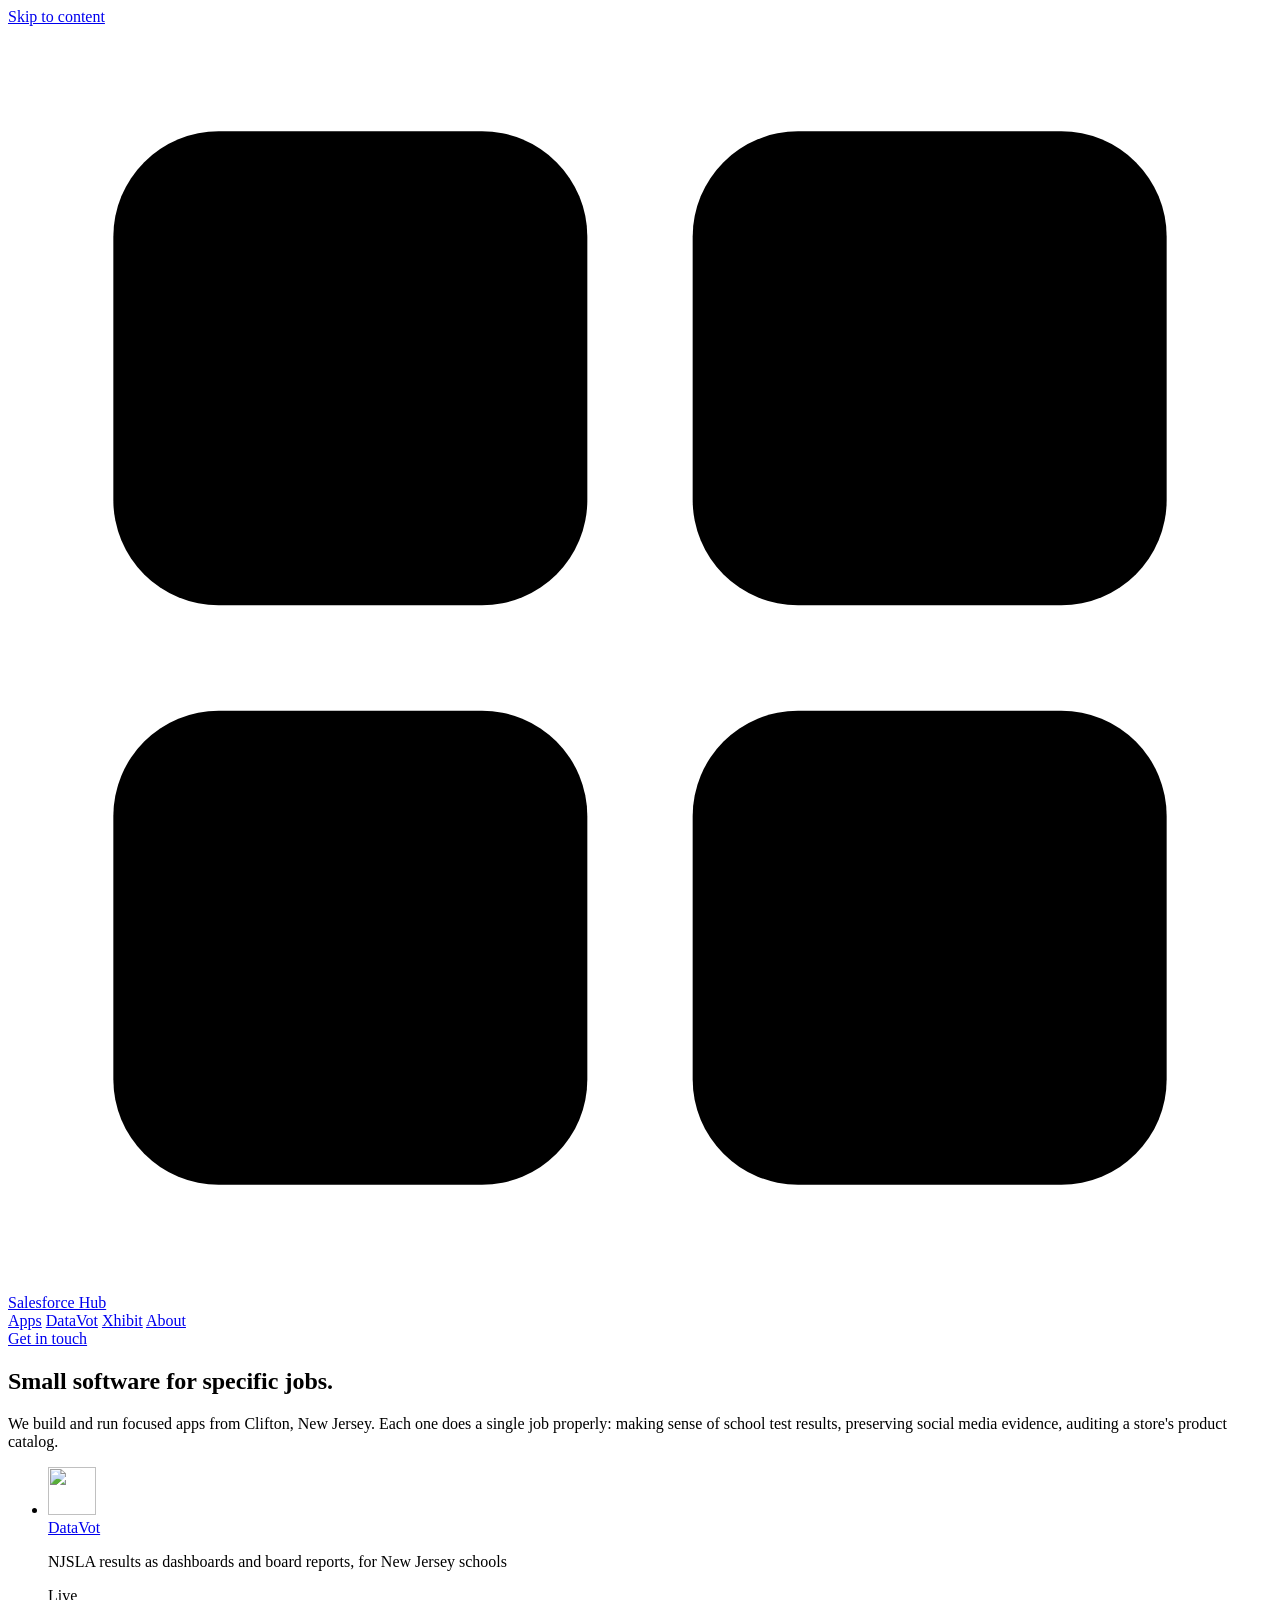
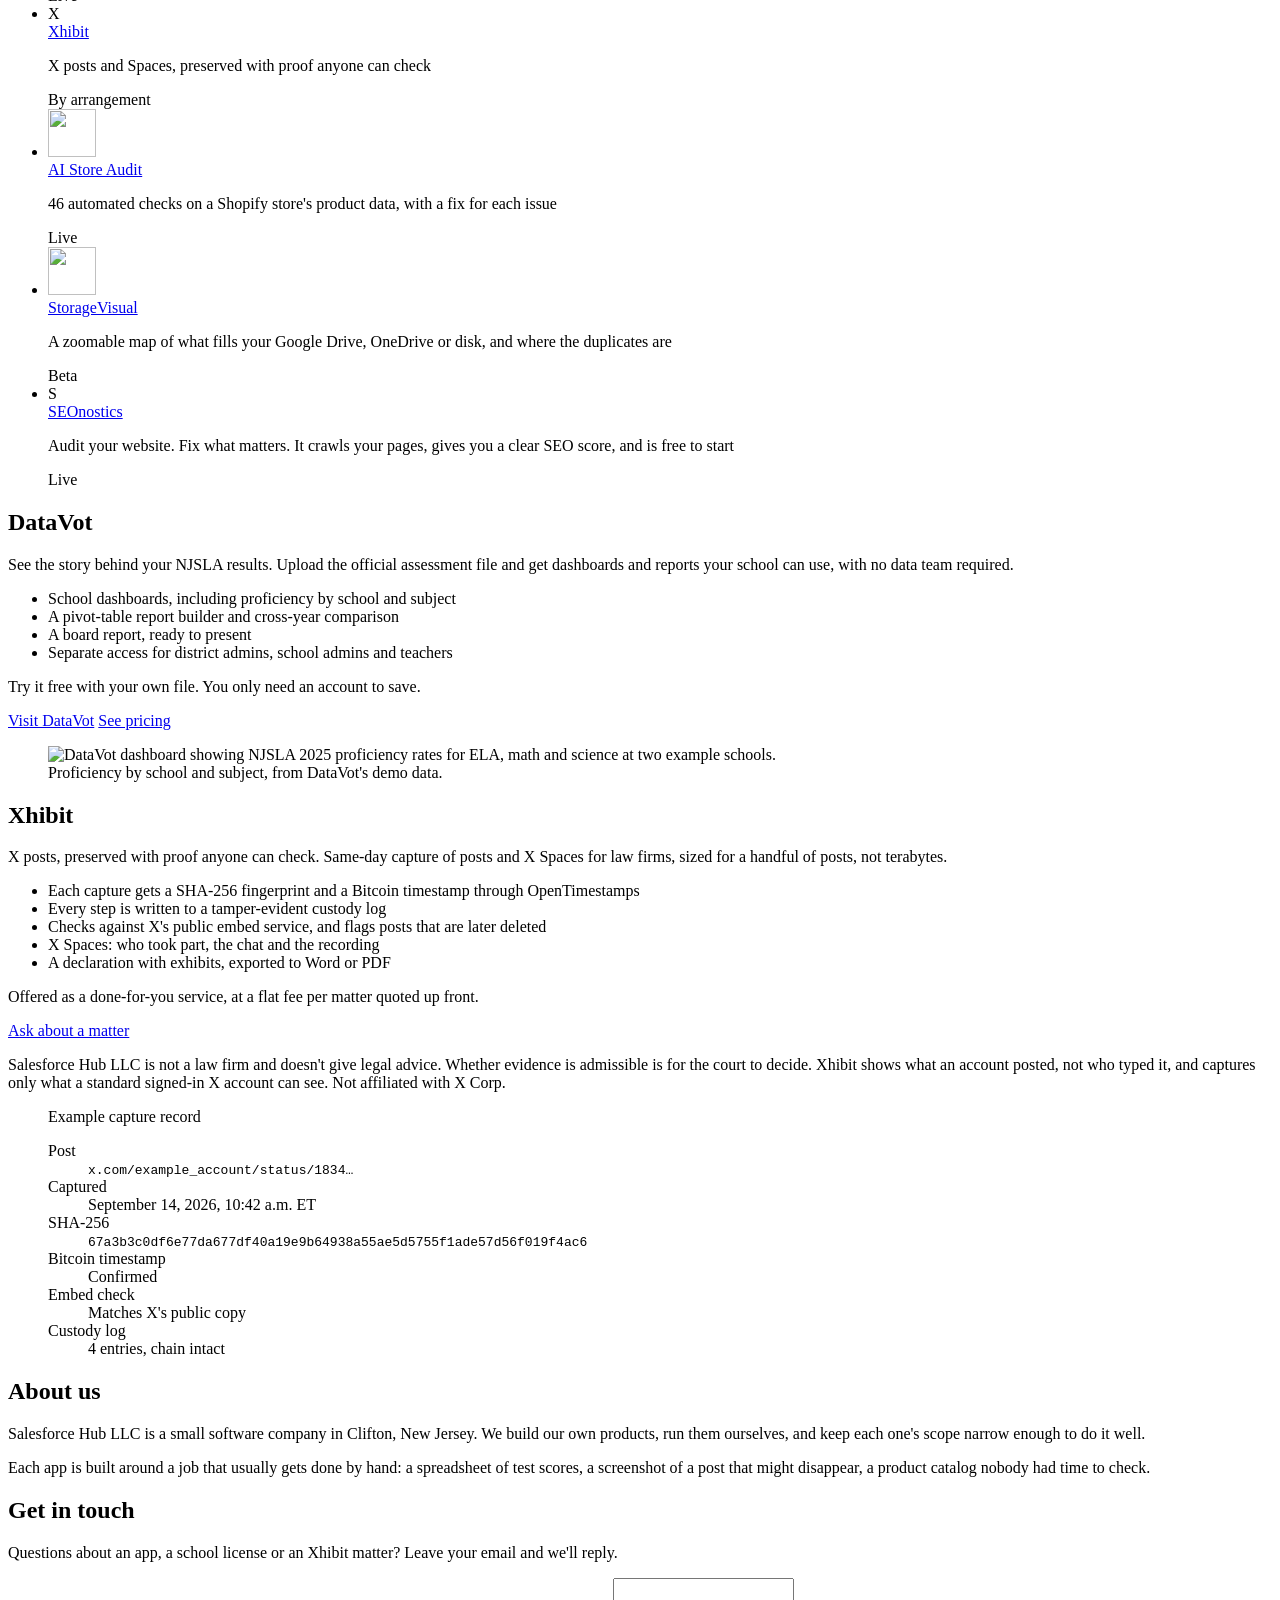
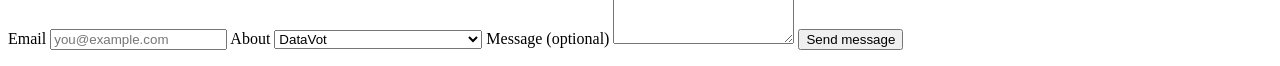
==== public/index.html @ 38b99100 "Use SEOnostics' own headline and note it's free to start Co-Authored-By: Claude Opus 5.5 <noreply@an" ====
<!doctype html>
<html lang="en">
<head>
  <meta charset="utf-8">
  <meta name="viewport" content="width=device-width, initial-scale=1">
  <title>Salesforce Hub LLC — focused software, built in New Jersey</title>
  <meta name="description" content="Salesforce Hub LLC is a small New Jersey software company. We build and run focused apps, including DataVot for New Jersey school assessment results and Xhibit for preserving X posts with proof.">
  <meta name="color-scheme" content="light dark">
  <link rel="icon" href="/favicon.svg" type="image/svg+xml">
  <link rel="preconnect" href="https://fonts.googleapis.com">
  <link rel="preconnect" href="https://fonts.gstatic.com" crossorigin>
  <link rel="stylesheet" href="https://fonts.googleapis.com/css2?family=Schibsted+Grotesk:wght@400;500;700;800&family=Spline+Sans+Mono:wght@400;500&display=swap">
  <link rel="stylesheet" href="/styles.css">
  <script src="/site.js" defer></script>
</head>
<body>
  <a class="skip-link" href="#main">Skip to content</a>

  <header class="site-header">
    <div class="wrap header-row">
      <a class="wordmark" href="/" aria-label="Salesforce Hub LLC home">
        <svg class="wordmark-mark" viewBox="0 0 24 24" aria-hidden="true">
          <rect x="2" y="2" width="9" height="9" rx="2"/>
          <rect x="13" y="2" width="9" height="9" rx="2"/>
          <rect x="2" y="13" width="9" height="9" rx="2"/>
          <rect x="13" y="13" width="9" height="9" rx="2" class="wordmark-dot"/>
        </svg>
        Salesforce Hub
      </a>
      <nav class="site-nav" aria-label="Main">
        <a href="#apps">Apps</a>
        <a href="#datavot">DataVot</a>
        <a href="#xhibit">Xhibit</a>
        <a href="#about">About</a>
      </nav>
      <a class="button button--small" href="#contact">Get in touch</a>
    </div>
  </header>

  <main id="main">
    <section id="apps" class="hero wrap" aria-labelledby="hero-title">
      <div class="hero-copy">
        <h1 id="hero-title">Small software for specific jobs.</h1>
        <p class="lede">We build and run focused apps from Clifton, New Jersey. Each one does a single job properly: making sense of school test results, preserving social media evidence, auditing a store's product catalog.</p>
      </div>

      <ul class="app-index" aria-label="Our apps">
        <li class="app-row app-row--lead">
          <img class="app-icon" src="/images/apps/datavot.svg" alt="" width="48" height="48">
          <div class="app-name"><a href="#datavot">DataVot</a></div>
          <p class="app-job">NJSLA results as dashboards and board reports, for New Jersey schools</p>
          <span class="status status--live">Live</span>
        </li>
        <li class="app-row app-row--lead">
          <span class="app-icon app-icon--mono app-icon--xhibit" aria-hidden="true">X</span>
          <div class="app-name"><a href="#xhibit">Xhibit</a></div>
          <p class="app-job">X posts and Spaces, preserved with proof anyone can check</p>
          <span class="status status--private">By arrangement</span>
        </li>
        <li class="app-row">
          <img class="app-icon" src="/images/apps/aistoreaudit.svg" alt="" width="48" height="48">
          <div class="app-name"><a href="https://apps.shopify.com/ai-store-audit">AI Store Audit</a></div>
          <p class="app-job">46 automated checks on a Shopify store's product data, with a fix for each issue</p>
          <span class="status status--live">Live</span>
        </li>
        <li class="app-row">
          <img class="app-icon" src="/images/apps/storagevisual.svg" alt="" width="48" height="48">
          <div class="app-name"><a href="https://storagevisual.com">StorageVisual</a></div>
          <p class="app-job">A zoomable map of what fills your Google Drive, OneDrive or disk, and where the duplicates are</p>
          <span class="status">Beta</span>
        </li>
        <li class="app-row">
          <span class="app-icon app-icon--mono" aria-hidden="true">S</span>
          <div class="app-name"><a href="https://seonostics.com">SEOnostics</a></div>
          <p class="app-job">Audit your website. Fix what matters. It crawls your pages, gives you a clear SEO score, and is free to start</p>
          <span class="status status--live">Live</span>
        </li>
      </ul>
    </section>

    <section id="datavot" class="feature wrap" aria-labelledby="datavot-title">
      <div class="feature-copy">
        <h2 id="datavot-title">DataVot</h2>
        <p class="feature-lede">See the story behind your NJSLA results. Upload the official assessment file and get dashboards and reports your school can use, with no data team required.</p>
        <ul class="feature-list">
          <li>School dashboards, including proficiency by school and subject</li>
          <li>A pivot-table report builder and cross-year comparison</li>
          <li>A board report, ready to present</li>
          <li>Separate access for district admins, school admins and teachers</li>
        </ul>
        <p class="feature-note">Try it free with your own file. You only need an account to save.</p>
        <div class="feature-actions">
          <a class="button" href="https://datavot.com">Visit DataVot</a>
          <a class="text-link" href="https://datavot.com/pricing">See pricing</a>
        </div>
      </div>
      <figure class="shot">
        <img src="/images/datavot-dashboard.png" width="1568" height="756" loading="lazy" alt="DataVot dashboard showing NJSLA 2025 proficiency rates for ELA, math and science at two example schools.">
        <figcaption>Proficiency by school and subject, from DataVot's demo data.</figcaption>
      </figure>
    </section>

    <section id="xhibit" class="feature feature--flip wrap" aria-labelledby="xhibit-title">
      <div class="feature-copy">
        <h2 id="xhibit-title">Xhibit</h2>
        <p class="feature-lede">X posts, preserved with proof anyone can check. Same-day capture of posts and X Spaces for law firms, sized for a handful of posts, not terabytes.</p>
        <ul class="feature-list">
          <li>Each capture gets a SHA-256 fingerprint and a Bitcoin timestamp through OpenTimestamps</li>
          <li>Every step is written to a tamper-evident custody log</li>
          <li>Checks against X's public embed service, and flags posts that are later deleted</li>
          <li>X Spaces: who took part, the chat and the recording</li>
          <li>A declaration with exhibits, exported to Word or PDF</li>
        </ul>
        <p class="feature-note">Offered as a done-for-you service, at a flat fee per matter quoted up front.</p>
        <div class="feature-actions">
          <a class="button" href="#contact">Ask about a matter</a>
        </div>
        <p class="fine-print">Salesforce Hub LLC is not a law firm and doesn't give legal advice. Whether evidence is admissible is for the court to decide. Xhibit shows what an account posted, not who typed it, and captures only what a standard signed-in X account can see. Not affiliated with X Corp.</p>
      </div>
      <figure class="record" aria-labelledby="record-caption">
        <figcaption id="record-caption" class="record-title">Example capture record</figcaption>
        <dl class="record-fields">
          <div><dt>Post</dt><dd><code>x.com/example_account/status/1834…</code></dd></div>
          <div><dt>Captured</dt><dd>September 14, 2026, 10:42 a.m. ET</dd></div>
          <div><dt>SHA-256</dt><dd><code class="hash">67a3b3c0df6e77da677df40a19e9b64938a55ae5d5755f1ade57d56f019f4ac6</code></dd></div>
          <div><dt>Bitcoin timestamp</dt><dd>Confirmed</dd></div>
          <div><dt>Embed check</dt><dd>Matches X's public copy</dd></div>
          <div><dt>Custody log</dt><dd>4 entries, chain intact</dd></div>
        </dl>
      </figure>
    </section>

    <section id="about" class="about wrap" aria-labelledby="about-title">
      <h2 id="about-title">About us</h2>
      <div class="about-cols">
        <p>Salesforce Hub LLC is a small software company in Clifton, New Jersey. We build our own products, run them ourselves, and keep each one's scope narrow enough to do it well.</p>
        <p>Each app is built around a job that usually gets done by hand: a spreadsheet of test scores, a screenshot of a post that might disappear, a product catalog nobody had time to check.</p>
      </div>
    </section>

    <section id="contact" class="signup wrap" aria-labelledby="contact-title">
      <div class="signup-copy">
        <h2 id="contact-title">Get in touch</h2>
        <p>Questions about an app, a school license or an Xhibit matter? Leave your email and we'll reply.</p>
      </div>
      <form class="signup-form" action="/api/contact" method="post" novalidate>
        <label for="email">Email</label>
        <input id="email" name="email" type="email" autocomplete="email" required placeholder="you@example.com">
        <label for="app">About</label>
        <select id="app" name="app">
          <option value="datavot">DataVot</option>
          <option value="xhibit">Xhibit</option>
          <option value="other">Another app, or something else</option>
        </select>
        <label for="message">Message <span class="optional">(optional)</span></label>
        <textarea id="message" name="message" rows="4" maxlength="2000"></textarea>
        <button class="button" type="submit">Send message</button>
        <p class="form-status" role="status" aria-live="polite"></p>
      </form>
    </section>
  </main>

  <footer class="site-footer" data-site-footer></footer>
</body>
</html>
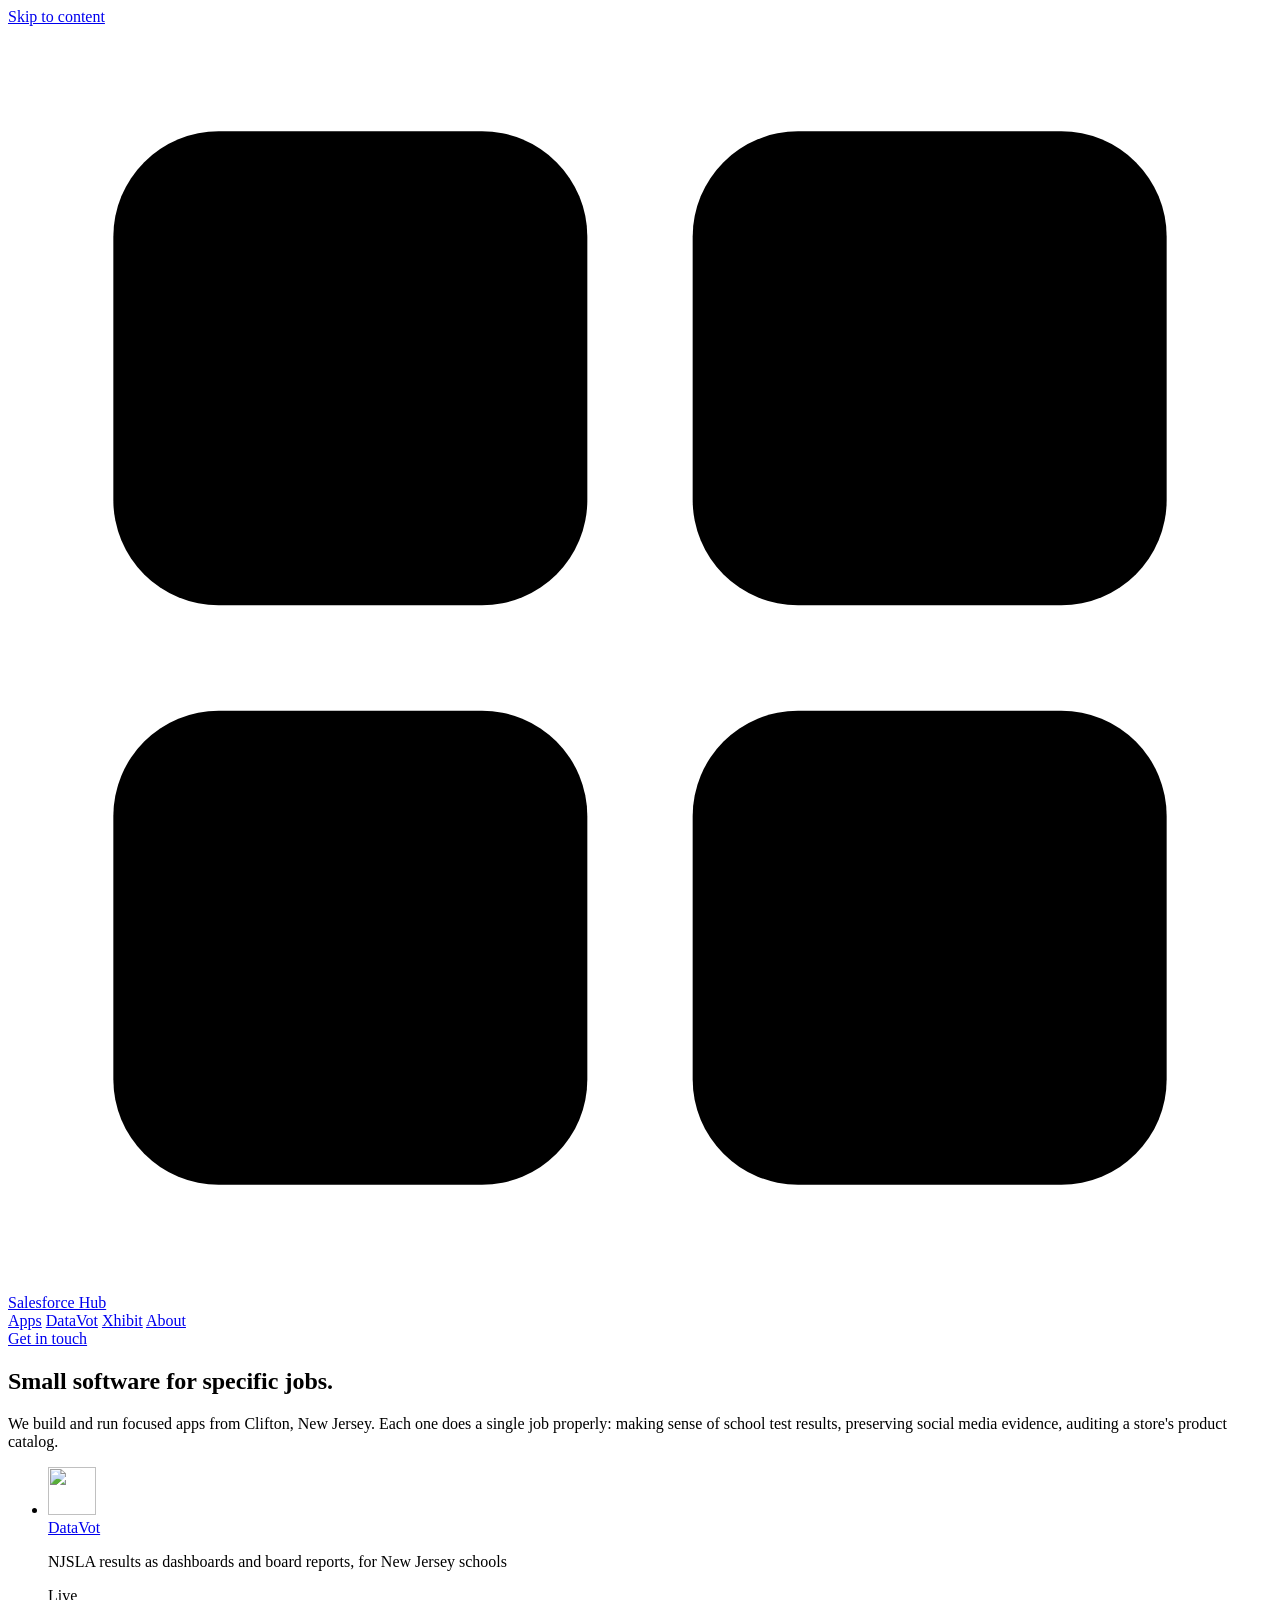
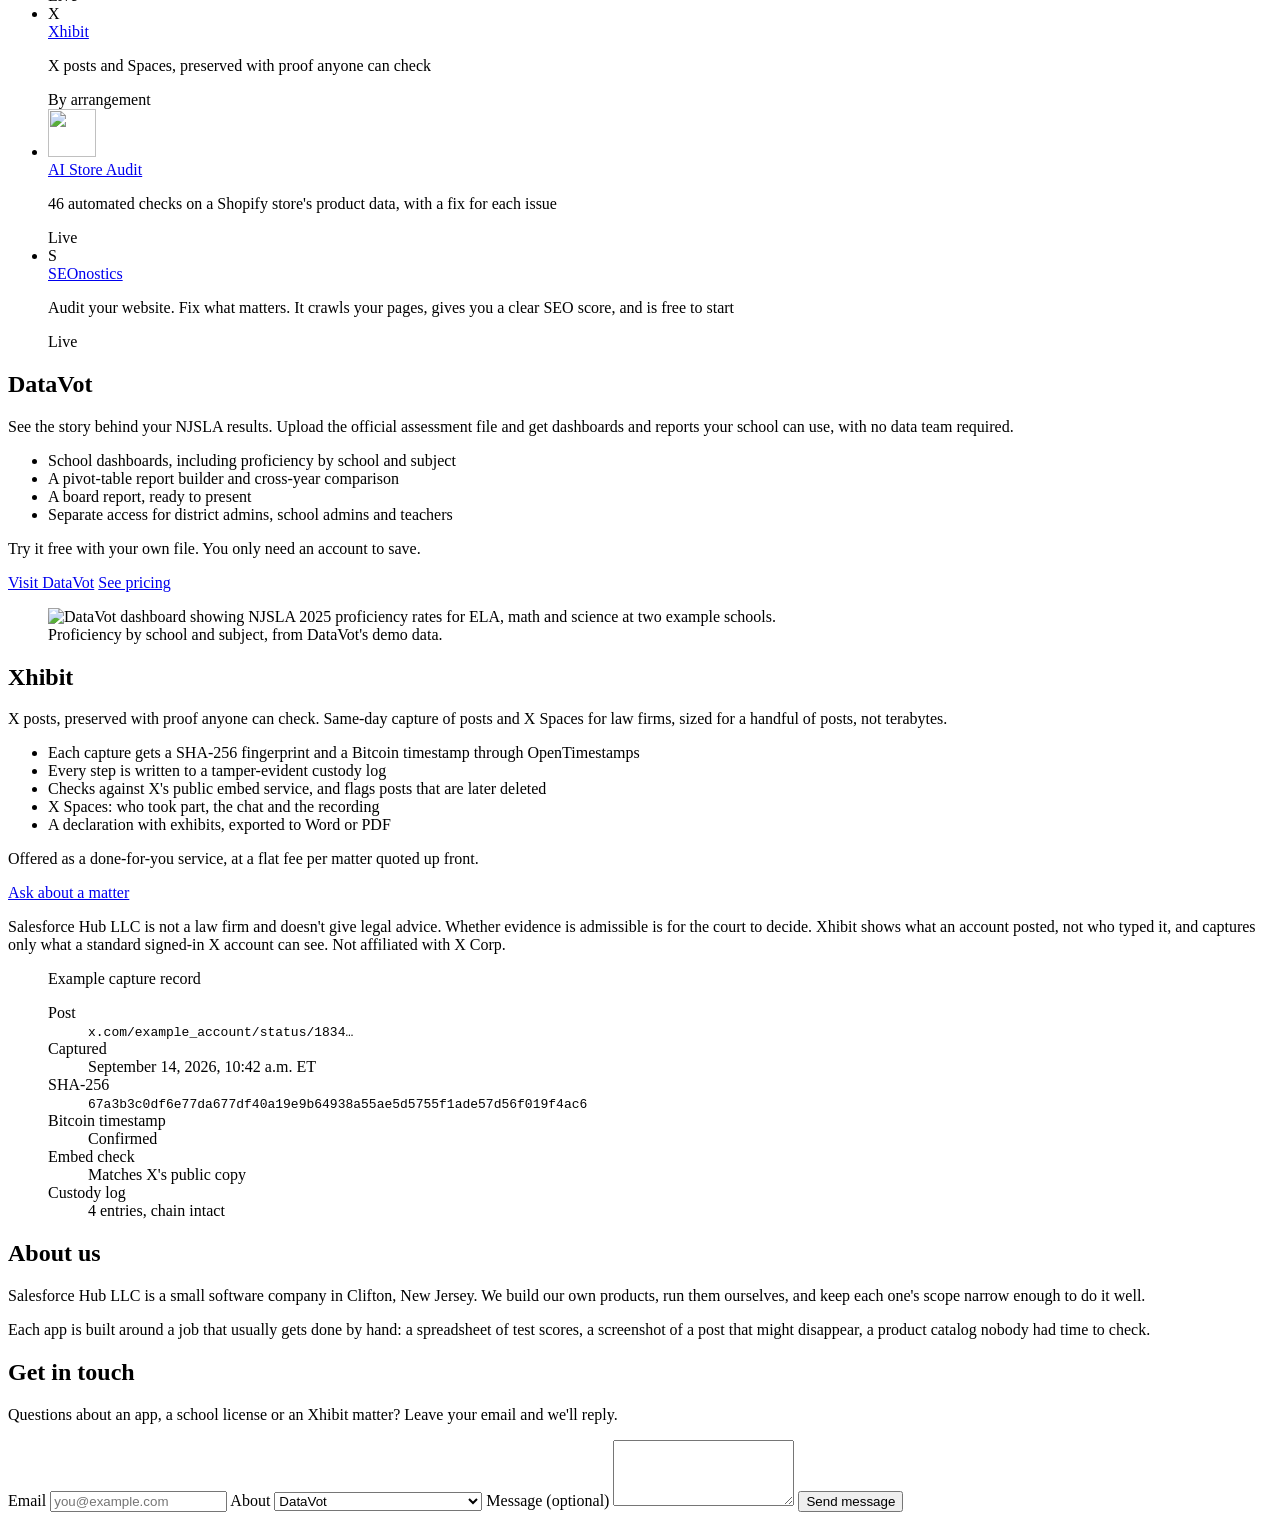
==== commit 23ec7789: "Move StorageVisual to the parked page Co-Authored-By: Claude Opus 5.5 <noreply@anthropic.com>" ====
--- a/public/index.html
+++ b/public/index.html
@@ -62,12 +62,6 @@
           <div class="app-name"><a href="https://apps.shopify.com/ai-store-audit">AI Store Audit</a></div>
           <p class="app-job">46 automated checks on a Shopify store's product data, with a fix for each issue</p>
           <span class="status status--live">Live</span>
-        </li>
-        <li class="app-row">
-          <img class="app-icon" src="/images/apps/storagevisual.svg" alt="" width="48" height="48">
-          <div class="app-name"><a href="https://storagevisual.com">StorageVisual</a></div>
-          <p class="app-job">A zoomable map of what fills your Google Drive, OneDrive or disk, and where the duplicates are</p>
-          <span class="status">Beta</span>
         </li>
         <li class="app-row">
           <span class="app-icon app-icon--mono" aria-hidden="true">S</span>
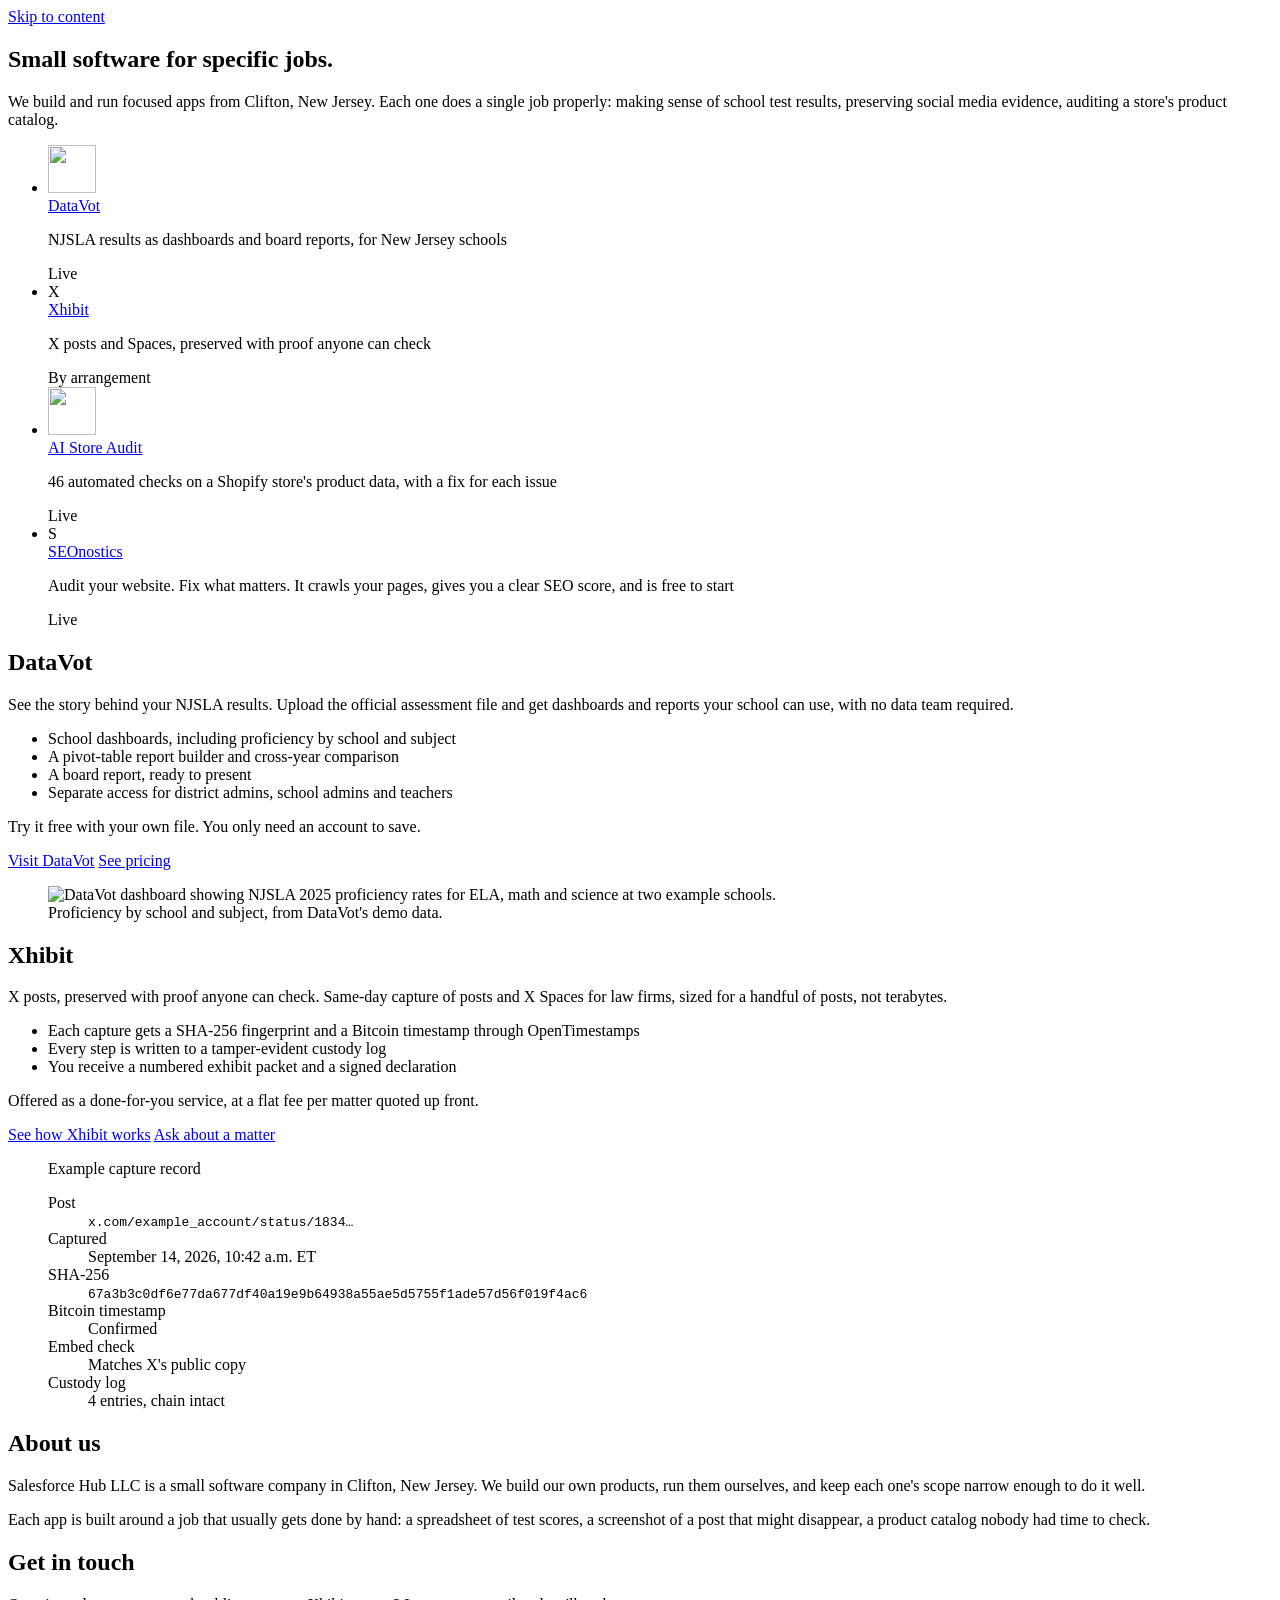
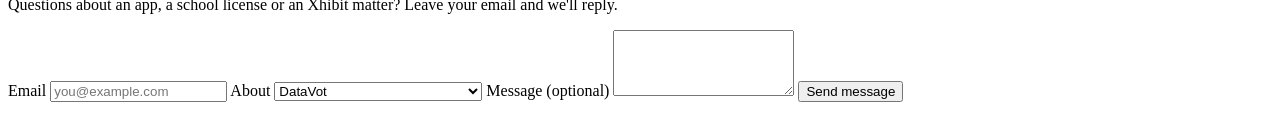
==== commit b3d4192c: "Add the Xhibit page at /xhibit; share header and Xhibit disclaimer /xhibit carries the full Xhibit s" ====
--- a/public/index.html
+++ b/public/index.html
@@ -16,26 +16,7 @@
 <body>
   <a class="skip-link" href="#main">Skip to content</a>
 
-  <header class="site-header">
-    <div class="wrap header-row">
-      <a class="wordmark" href="/" aria-label="Salesforce Hub LLC home">
-        <svg class="wordmark-mark" viewBox="0 0 24 24" aria-hidden="true">
-          <rect x="2" y="2" width="9" height="9" rx="2"/>
-          <rect x="13" y="2" width="9" height="9" rx="2"/>
-          <rect x="2" y="13" width="9" height="9" rx="2"/>
-          <rect x="13" y="13" width="9" height="9" rx="2" class="wordmark-dot"/>
-        </svg>
-        Salesforce Hub
-      </a>
-      <nav class="site-nav" aria-label="Main">
-        <a href="#apps">Apps</a>
-        <a href="#datavot">DataVot</a>
-        <a href="#xhibit">Xhibit</a>
-        <a href="#about">About</a>
-      </nav>
-      <a class="button button--small" href="#contact">Get in touch</a>
-    </div>
-  </header>
+  <header class="site-header" data-site-header></header>
 
   <main id="main">
     <section id="apps" class="hero wrap" aria-labelledby="hero-title">
@@ -101,15 +82,14 @@
         <ul class="feature-list">
           <li>Each capture gets a SHA-256 fingerprint and a Bitcoin timestamp through OpenTimestamps</li>
           <li>Every step is written to a tamper-evident custody log</li>
-          <li>Checks against X's public embed service, and flags posts that are later deleted</li>
-          <li>X Spaces: who took part, the chat and the recording</li>
-          <li>A declaration with exhibits, exported to Word or PDF</li>
+          <li>You receive a numbered exhibit packet and a signed declaration</li>
         </ul>
         <p class="feature-note">Offered as a done-for-you service, at a flat fee per matter quoted up front.</p>
         <div class="feature-actions">
-          <a class="button" href="#contact">Ask about a matter</a>
+          <a class="button" href="/xhibit">See how Xhibit works</a>
+          <a class="text-link" href="/?about=xhibit#contact">Ask about a matter</a>
         </div>
-        <p class="fine-print">Salesforce Hub LLC is not a law firm and doesn't give legal advice. Whether evidence is admissible is for the court to decide. Xhibit shows what an account posted, not who typed it, and captures only what a standard signed-in X account can see. Not affiliated with X Corp.</p>
+        <p class="fine-print" data-xhibit-disclaimer></p>
       </div>
       <figure class="record" aria-labelledby="record-caption">
         <figcaption id="record-caption" class="record-title">Example capture record</figcaption>
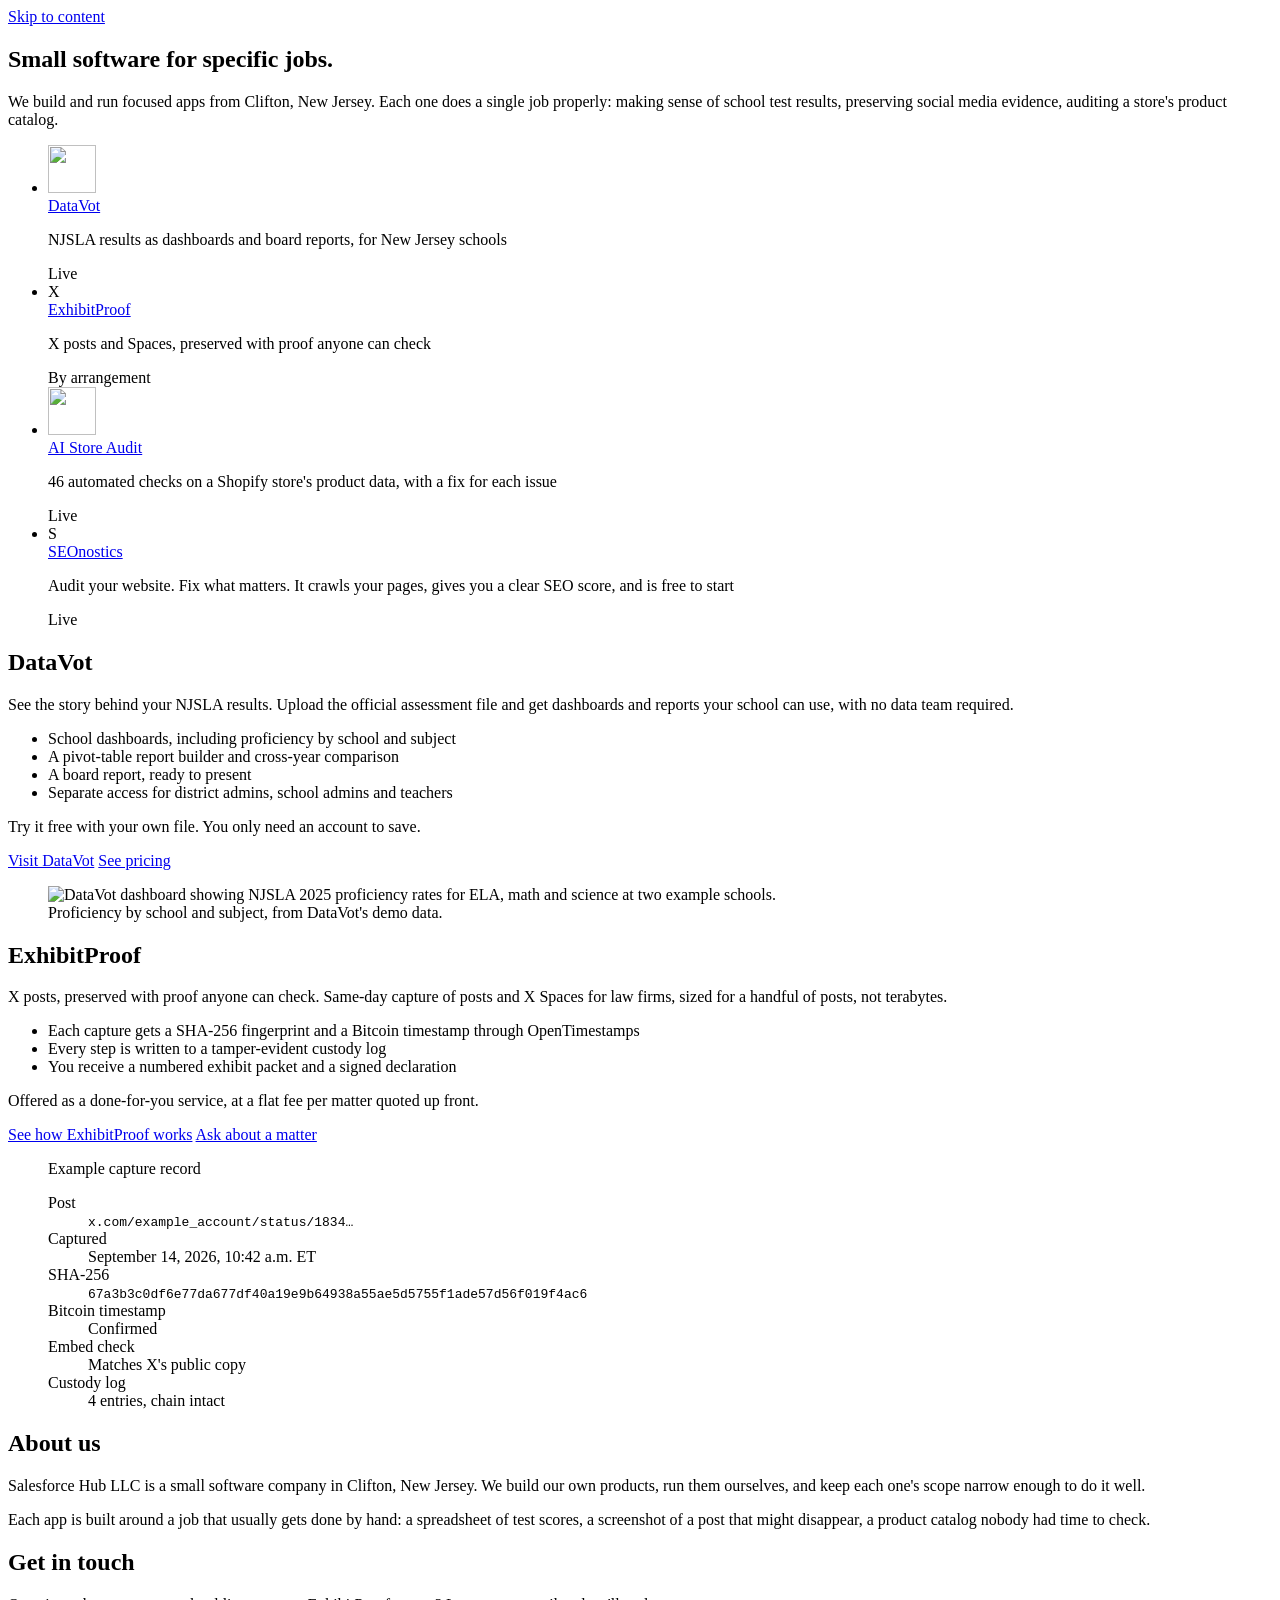
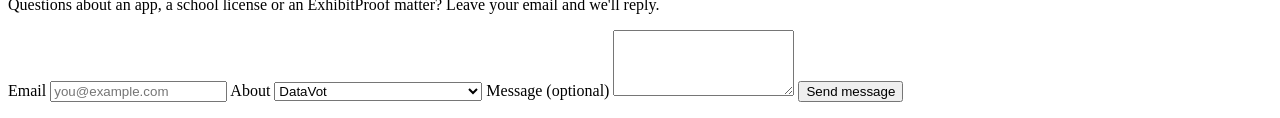
==== commit 209556c0: "Xhibit is now ExhibitProof at exhibitproof.com: /exhibitproof and /xhibit redirect there, home secti" ====
--- a/public/index.html
+++ b/public/index.html
@@ -4,7 +4,7 @@
   <meta charset="utf-8">
   <meta name="viewport" content="width=device-width, initial-scale=1">
   <title>Salesforce Hub LLC — focused software, built in New Jersey</title>
-  <meta name="description" content="Salesforce Hub LLC is a small New Jersey software company. We build and run focused apps, including DataVot for New Jersey school assessment results and Xhibit for preserving X posts with proof.">
+  <meta name="description" content="Salesforce Hub LLC is a small New Jersey software company. We build and run focused apps, including DataVot for New Jersey school assessment results and ExhibitProof for preserving X posts with proof.">
   <meta name="color-scheme" content="light dark">
   <link rel="icon" href="/favicon.svg" type="image/svg+xml">
   <link rel="preconnect" href="https://fonts.googleapis.com">
@@ -34,7 +34,7 @@
         </li>
         <li class="app-row app-row--lead">
           <span class="app-icon app-icon--mono app-icon--xhibit" aria-hidden="true">X</span>
-          <div class="app-name"><a href="#xhibit">Xhibit</a></div>
+          <div class="app-name"><a href="#xhibit">ExhibitProof</a></div>
           <p class="app-job">X posts and Spaces, preserved with proof anyone can check</p>
           <span class="status status--private">By arrangement</span>
         </li>
@@ -77,7 +77,7 @@
 
     <section id="xhibit" class="feature feature--flip wrap" aria-labelledby="xhibit-title">
       <div class="feature-copy">
-        <h2 id="xhibit-title">Xhibit</h2>
+        <h2 id="xhibit-title">ExhibitProof</h2>
         <p class="feature-lede">X posts, preserved with proof anyone can check. Same-day capture of posts and X Spaces for law firms, sized for a handful of posts, not terabytes.</p>
         <ul class="feature-list">
           <li>Each capture gets a SHA-256 fingerprint and a Bitcoin timestamp through OpenTimestamps</li>
@@ -86,7 +86,7 @@
         </ul>
         <p class="feature-note">Offered as a done-for-you service, at a flat fee per matter quoted up front.</p>
         <div class="feature-actions">
-          <a class="button" href="/xhibit">See how Xhibit works</a>
+          <a class="button" href="https://exhibitproof.com">See how ExhibitProof works</a>
           <a class="text-link" href="/?about=xhibit#contact">Ask about a matter</a>
         </div>
         <p class="fine-print" data-xhibit-disclaimer></p>
@@ -115,7 +115,7 @@
     <section id="contact" class="signup wrap" aria-labelledby="contact-title">
       <div class="signup-copy">
         <h2 id="contact-title">Get in touch</h2>
-        <p>Questions about an app, a school license or an Xhibit matter? Leave your email and we'll reply.</p>
+        <p>Questions about an app, a school license or an ExhibitProof matter? Leave your email and we'll reply.</p>
       </div>
       <form class="signup-form" action="/api/contact" method="post" novalidate>
         <label for="email">Email</label>
@@ -123,7 +123,7 @@
         <label for="app">About</label>
         <select id="app" name="app">
           <option value="datavot">DataVot</option>
-          <option value="xhibit">Xhibit</option>
+          <option value="xhibit">ExhibitProof</option>
           <option value="other">Another app, or something else</option>
         </select>
         <label for="message">Message <span class="optional">(optional)</span></label>
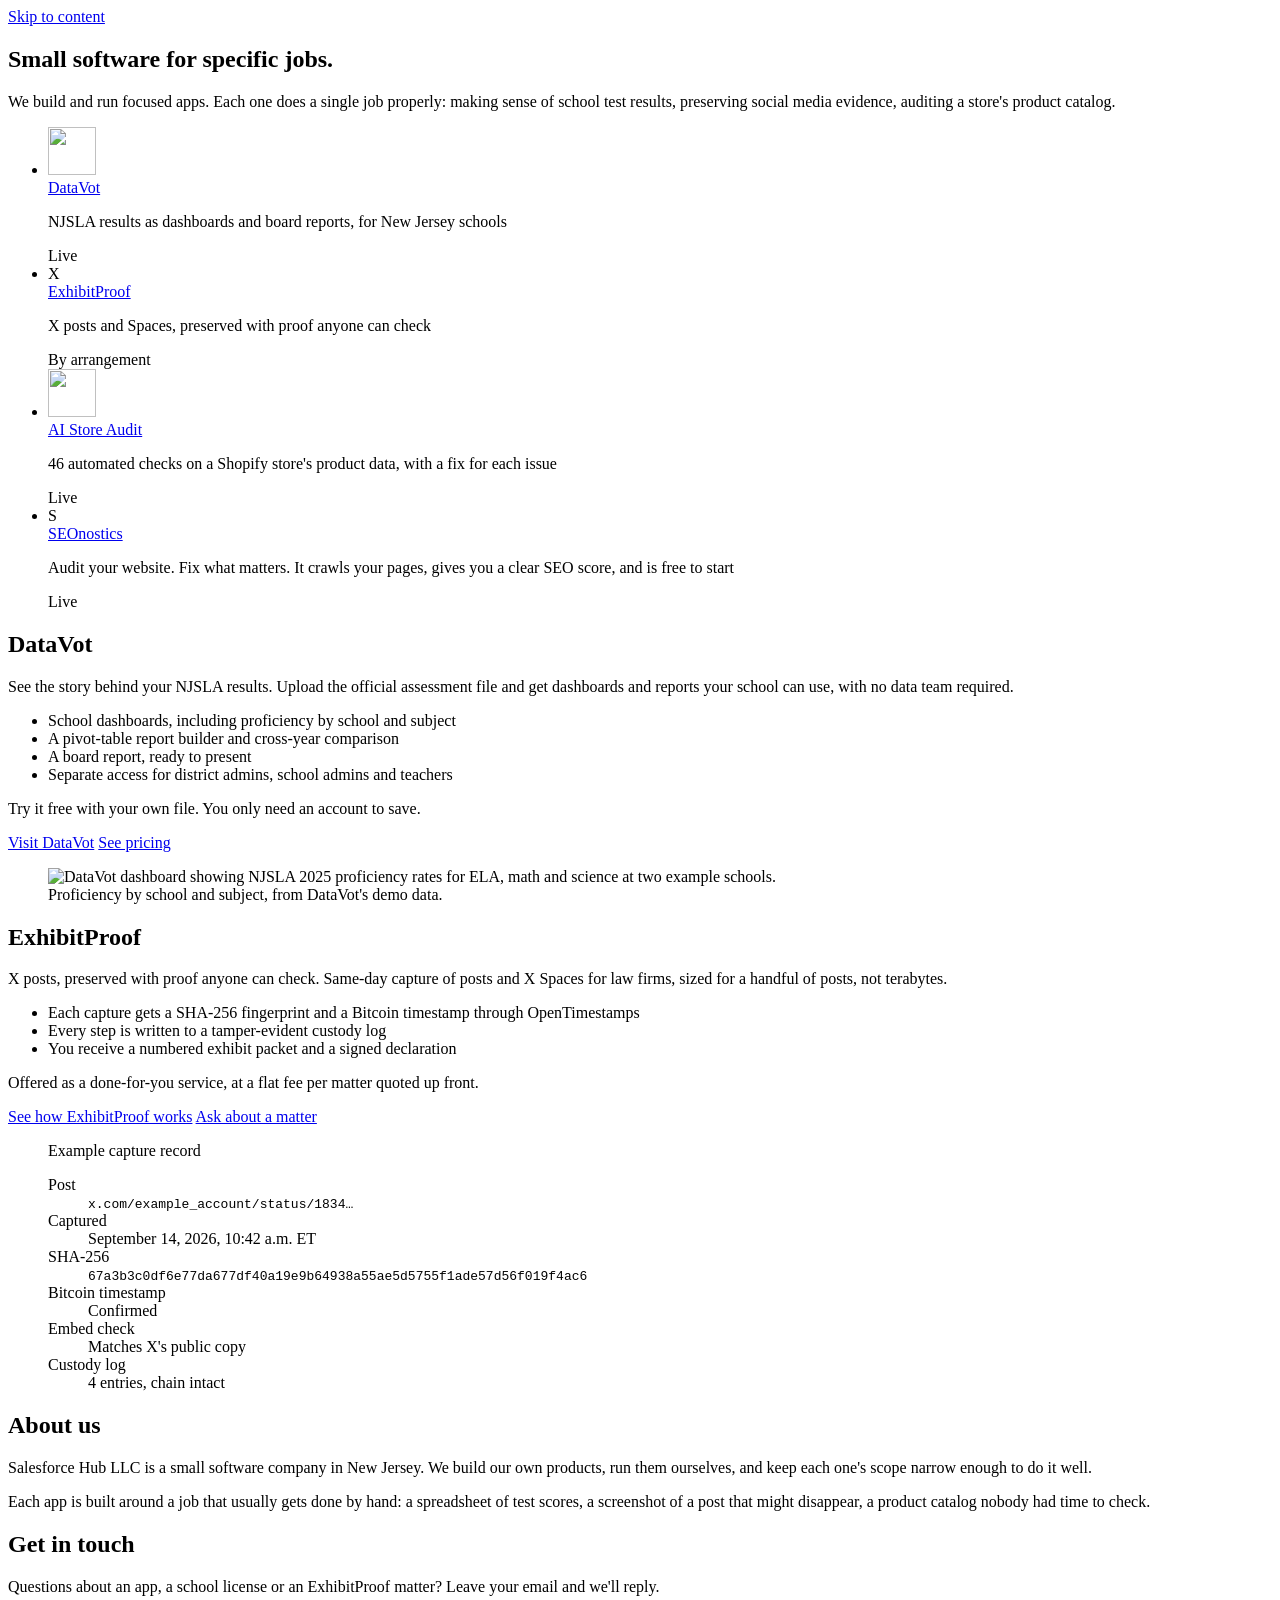
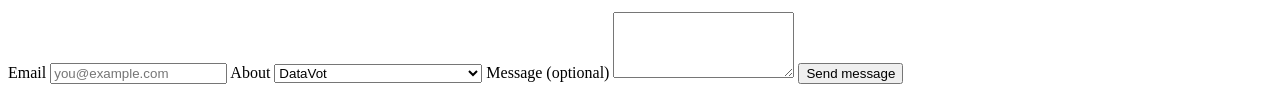
==== commit d23abb04: "Smaller home title, same-size app names, drop Clifton from the copy Location is now just "New Jersey" ====
--- a/public/index.html
+++ b/public/index.html
@@ -22,17 +22,17 @@
     <section id="apps" class="hero wrap" aria-labelledby="hero-title">
       <div class="hero-copy">
         <h1 id="hero-title">Small software for specific jobs.</h1>
-        <p class="lede">We build and run focused apps from Clifton, New Jersey. Each one does a single job properly: making sense of school test results, preserving social media evidence, auditing a store's product catalog.</p>
+        <p class="lede">We build and run focused apps. Each one does a single job properly: making sense of school test results, preserving social media evidence, auditing a store's product catalog.</p>
       </div>
 
       <ul class="app-index" aria-label="Our apps">
-        <li class="app-row app-row--lead">
+        <li class="app-row">
           <img class="app-icon" src="/images/apps/datavot.svg" alt="" width="48" height="48">
           <div class="app-name"><a href="#datavot">DataVot</a></div>
           <p class="app-job">NJSLA results as dashboards and board reports, for New Jersey schools</p>
           <span class="status status--live">Live</span>
         </li>
-        <li class="app-row app-row--lead">
+        <li class="app-row">
           <span class="app-icon app-icon--mono app-icon--xhibit" aria-hidden="true">X</span>
           <div class="app-name"><a href="#xhibit">ExhibitProof</a></div>
           <p class="app-job">X posts and Spaces, preserved with proof anyone can check</p>
@@ -107,7 +107,7 @@
     <section id="about" class="about wrap" aria-labelledby="about-title">
       <h2 id="about-title">About us</h2>
       <div class="about-cols">
-        <p>Salesforce Hub LLC is a small software company in Clifton, New Jersey. We build our own products, run them ourselves, and keep each one's scope narrow enough to do it well.</p>
+        <p>Salesforce Hub LLC is a small software company in New Jersey. We build our own products, run them ourselves, and keep each one's scope narrow enough to do it well.</p>
         <p>Each app is built around a job that usually gets done by hand: a spreadsheet of test scores, a screenshot of a post that might disappear, a product catalog nobody had time to check.</p>
       </div>
     </section>
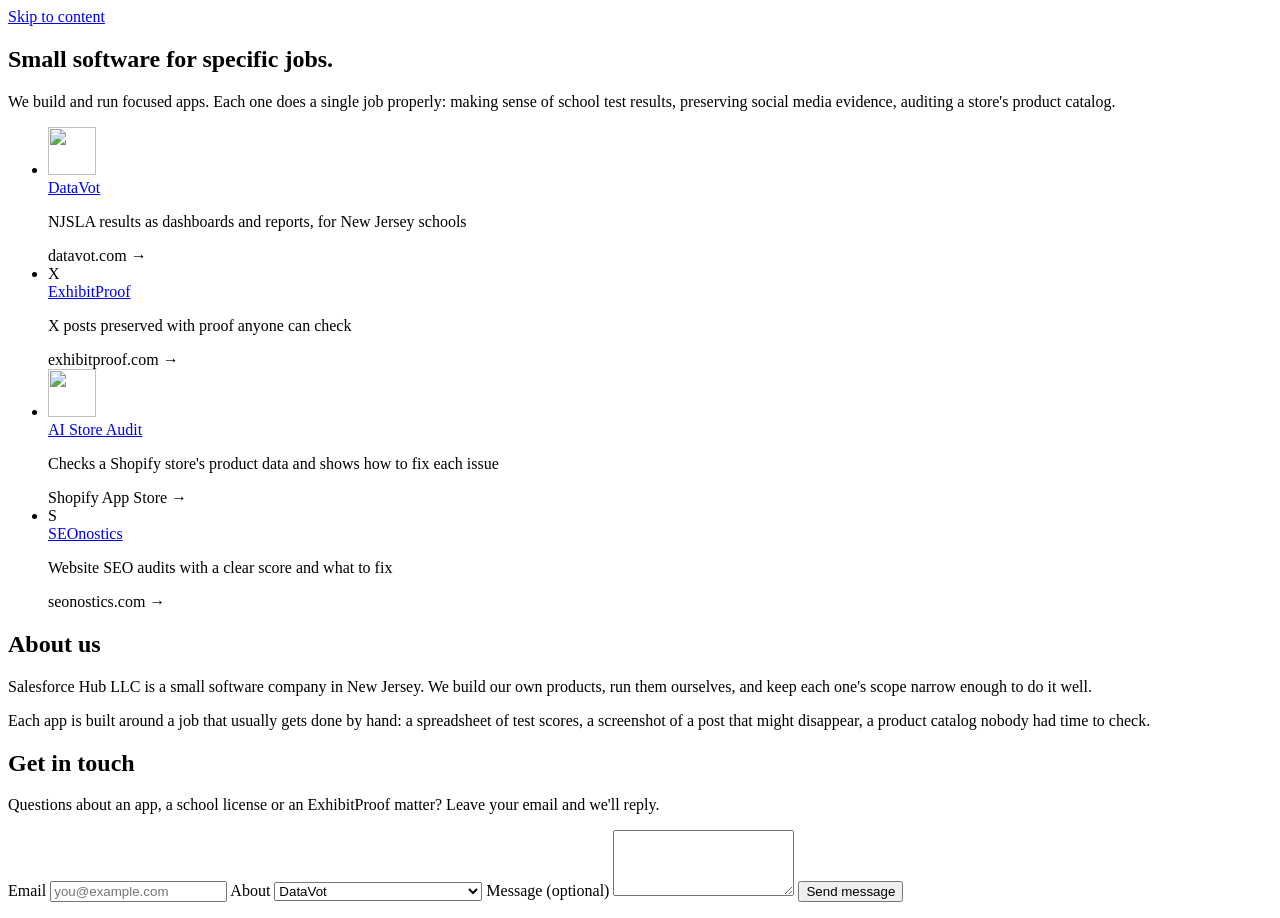
==== commit a2bbfa74: "Home page: one line per app, linking to each app's own site Drop the DataVot and ExhibitProof detail" ====
--- a/public/index.html
+++ b/public/index.html
@@ -28,80 +28,30 @@
       <ul class="app-index" aria-label="Our apps">
         <li class="app-row">
           <img class="app-icon" src="/images/apps/datavot.svg" alt="" width="48" height="48">
-          <div class="app-name"><a href="#datavot">DataVot</a></div>
-          <p class="app-job">NJSLA results as dashboards and board reports, for New Jersey schools</p>
-          <span class="status status--live">Live</span>
+          <div class="app-name"><a href="https://datavot.com">DataVot</a></div>
+          <p class="app-job">NJSLA results as dashboards and reports, for New Jersey schools</p>
+          <span class="app-site" aria-hidden="true">datavot.com →</span>
         </li>
         <li class="app-row">
           <span class="app-icon app-icon--mono app-icon--xhibit" aria-hidden="true">X</span>
-          <div class="app-name"><a href="#xhibit">ExhibitProof</a></div>
-          <p class="app-job">X posts and Spaces, preserved with proof anyone can check</p>
-          <span class="status status--private">By arrangement</span>
+          <div class="app-name"><a href="https://exhibitproof.com">ExhibitProof</a></div>
+          <p class="app-job">X posts preserved with proof anyone can check</p>
+          <span class="app-site" aria-hidden="true">exhibitproof.com →</span>
         </li>
         <li class="app-row">
           <img class="app-icon" src="/images/apps/aistoreaudit.svg" alt="" width="48" height="48">
           <div class="app-name"><a href="https://apps.shopify.com/ai-store-audit">AI Store Audit</a></div>
-          <p class="app-job">46 automated checks on a Shopify store's product data, with a fix for each issue</p>
-          <span class="status status--live">Live</span>
+          <p class="app-job">Checks a Shopify store's product data and shows how to fix each issue</p>
+          <span class="app-site" aria-hidden="true">Shopify App Store →</span>
         </li>
         <li class="app-row">
           <span class="app-icon app-icon--mono" aria-hidden="true">S</span>
           <div class="app-name"><a href="https://seonostics.com">SEOnostics</a></div>
-          <p class="app-job">Audit your website. Fix what matters. It crawls your pages, gives you a clear SEO score, and is free to start</p>
-          <span class="status status--live">Live</span>
+          <p class="app-job">Website SEO audits with a clear score and what to fix</p>
+          <span class="app-site" aria-hidden="true">seonostics.com →</span>
         </li>
       </ul>
-    </section>
-
-    <section id="datavot" class="feature wrap" aria-labelledby="datavot-title">
-      <div class="feature-copy">
-        <h2 id="datavot-title">DataVot</h2>
-        <p class="feature-lede">See the story behind your NJSLA results. Upload the official assessment file and get dashboards and reports your school can use, with no data team required.</p>
-        <ul class="feature-list">
-          <li>School dashboards, including proficiency by school and subject</li>
-          <li>A pivot-table report builder and cross-year comparison</li>
-          <li>A board report, ready to present</li>
-          <li>Separate access for district admins, school admins and teachers</li>
-        </ul>
-        <p class="feature-note">Try it free with your own file. You only need an account to save.</p>
-        <div class="feature-actions">
-          <a class="button" href="https://datavot.com">Visit DataVot</a>
-          <a class="text-link" href="https://datavot.com/pricing">See pricing</a>
-        </div>
-      </div>
-      <figure class="shot">
-        <img src="/images/datavot-dashboard.png" width="1568" height="756" loading="lazy" alt="DataVot dashboard showing NJSLA 2025 proficiency rates for ELA, math and science at two example schools.">
-        <figcaption>Proficiency by school and subject, from DataVot's demo data.</figcaption>
-      </figure>
-    </section>
-
-    <section id="xhibit" class="feature feature--flip wrap" aria-labelledby="xhibit-title">
-      <div class="feature-copy">
-        <h2 id="xhibit-title">ExhibitProof</h2>
-        <p class="feature-lede">X posts, preserved with proof anyone can check. Same-day capture of posts and X Spaces for law firms, sized for a handful of posts, not terabytes.</p>
-        <ul class="feature-list">
-          <li>Each capture gets a SHA-256 fingerprint and a Bitcoin timestamp through OpenTimestamps</li>
-          <li>Every step is written to a tamper-evident custody log</li>
-          <li>You receive a numbered exhibit packet and a signed declaration</li>
-        </ul>
-        <p class="feature-note">Offered as a done-for-you service, at a flat fee per matter quoted up front.</p>
-        <div class="feature-actions">
-          <a class="button" href="https://exhibitproof.com">See how ExhibitProof works</a>
-          <a class="text-link" href="/?about=xhibit#contact">Ask about a matter</a>
-        </div>
-        <p class="fine-print" data-xhibit-disclaimer></p>
-      </div>
-      <figure class="record" aria-labelledby="record-caption">
-        <figcaption id="record-caption" class="record-title">Example capture record</figcaption>
-        <dl class="record-fields">
-          <div><dt>Post</dt><dd><code>x.com/example_account/status/1834…</code></dd></div>
-          <div><dt>Captured</dt><dd>September 14, 2026, 10:42 a.m. ET</dd></div>
-          <div><dt>SHA-256</dt><dd><code class="hash">67a3b3c0df6e77da677df40a19e9b64938a55ae5d5755f1ade57d56f019f4ac6</code></dd></div>
-          <div><dt>Bitcoin timestamp</dt><dd>Confirmed</dd></div>
-          <div><dt>Embed check</dt><dd>Matches X's public copy</dd></div>
-          <div><dt>Custody log</dt><dd>4 entries, chain intact</dd></div>
-        </dl>
-      </figure>
+      <p class="fine-print" data-xhibit-disclaimer></p>
     </section>
 
     <section id="about" class="about wrap" aria-labelledby="about-title">
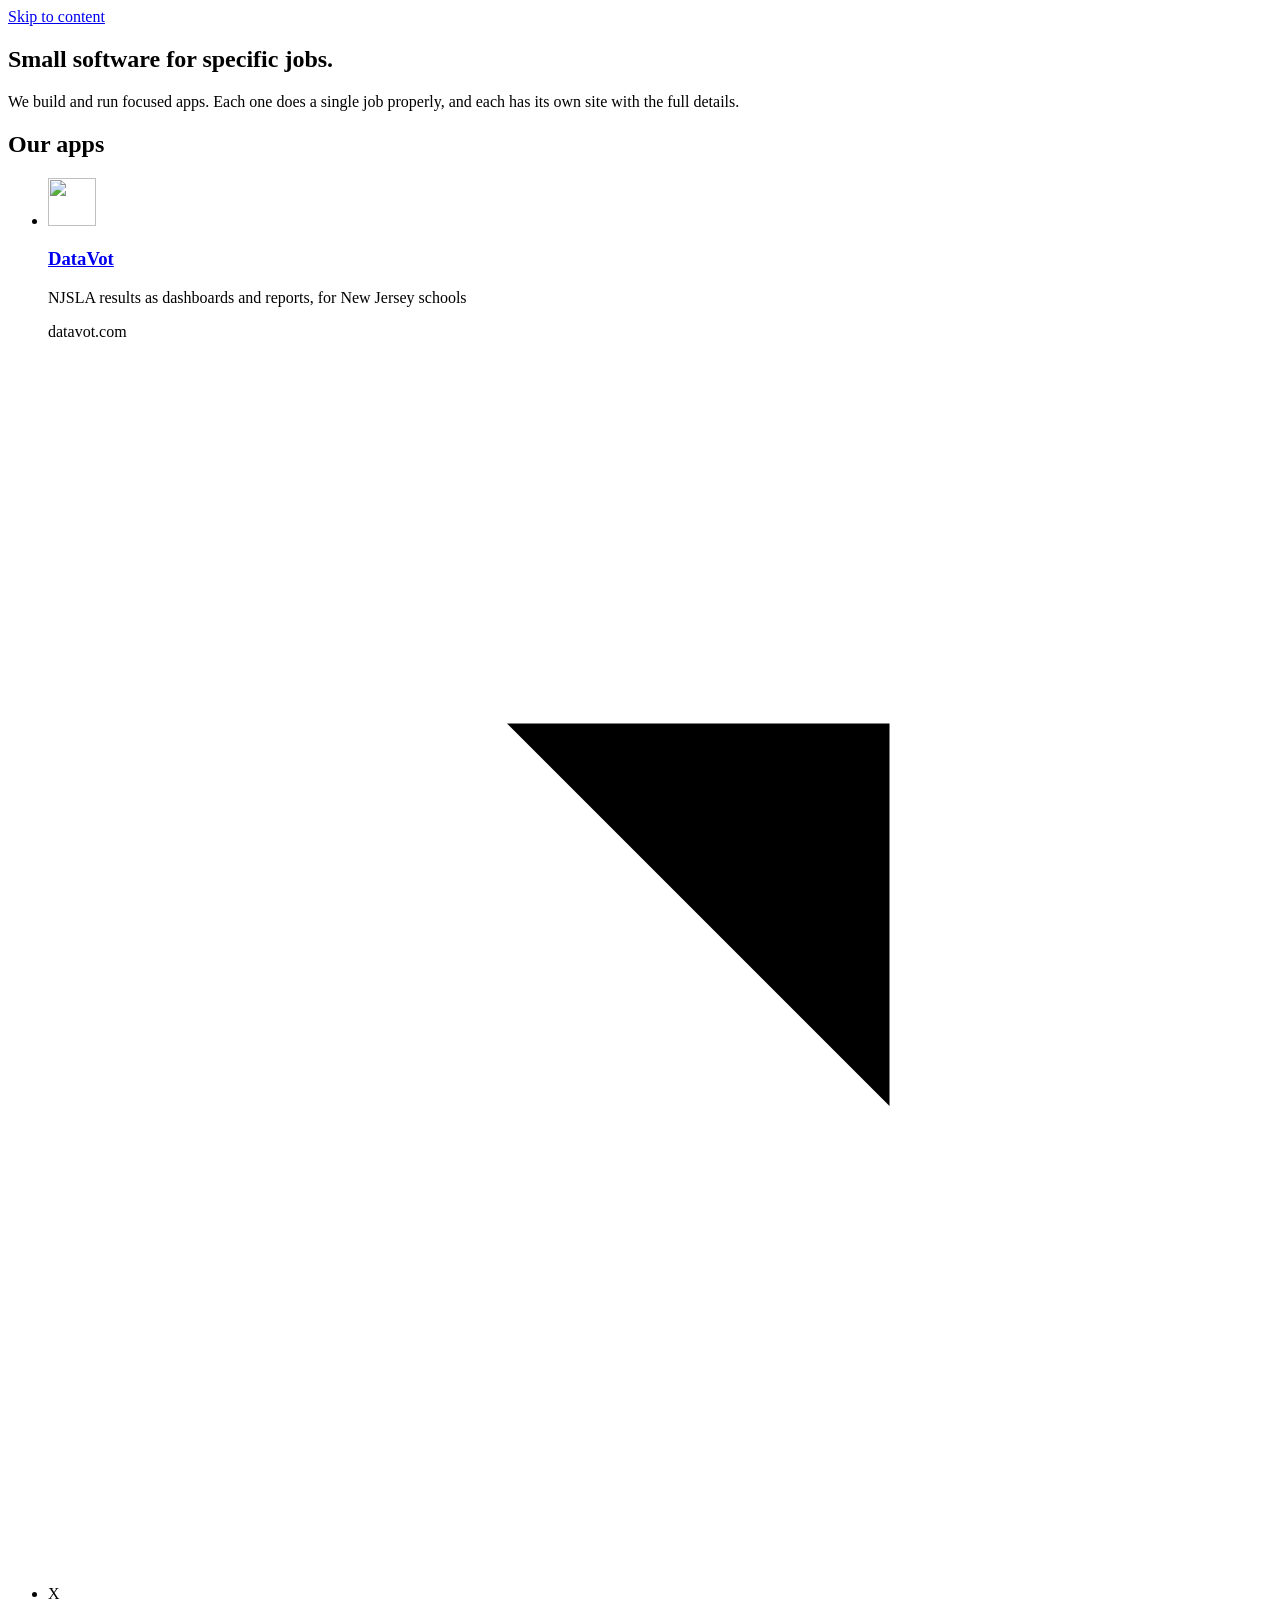
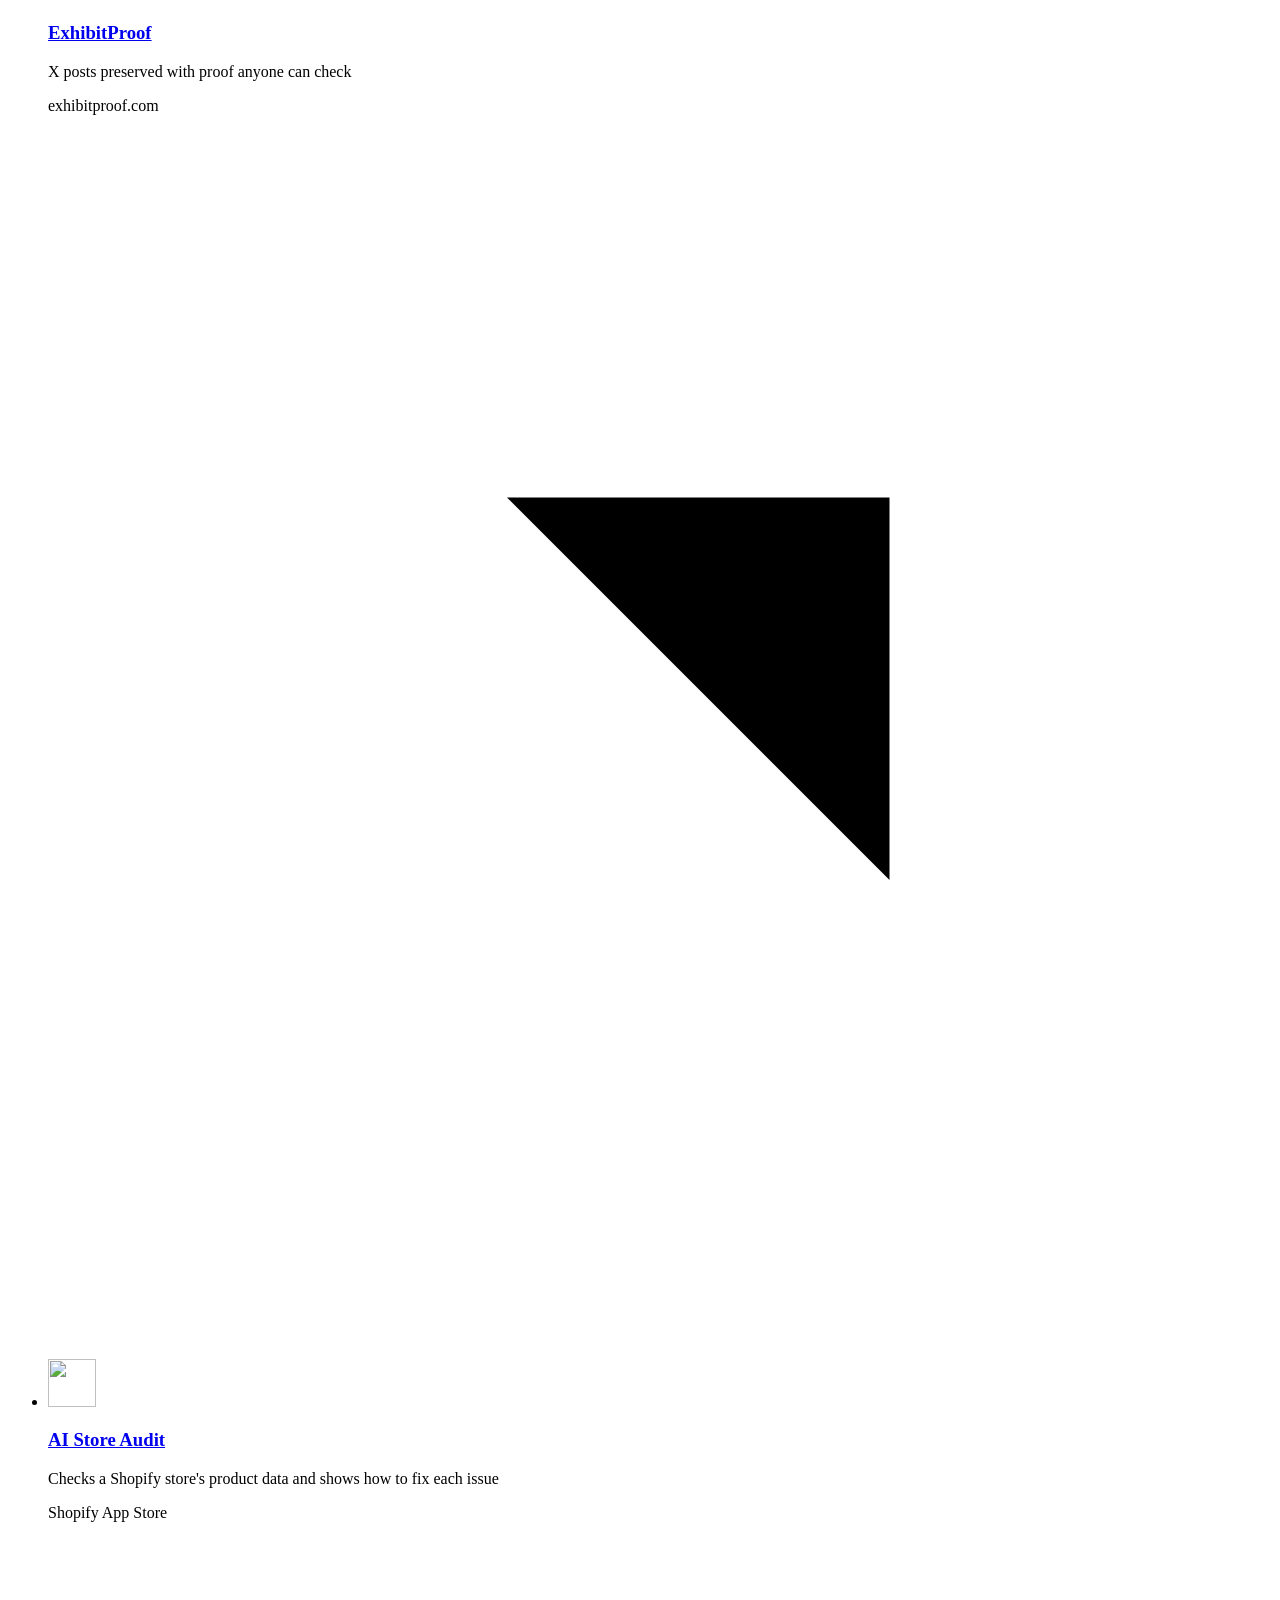
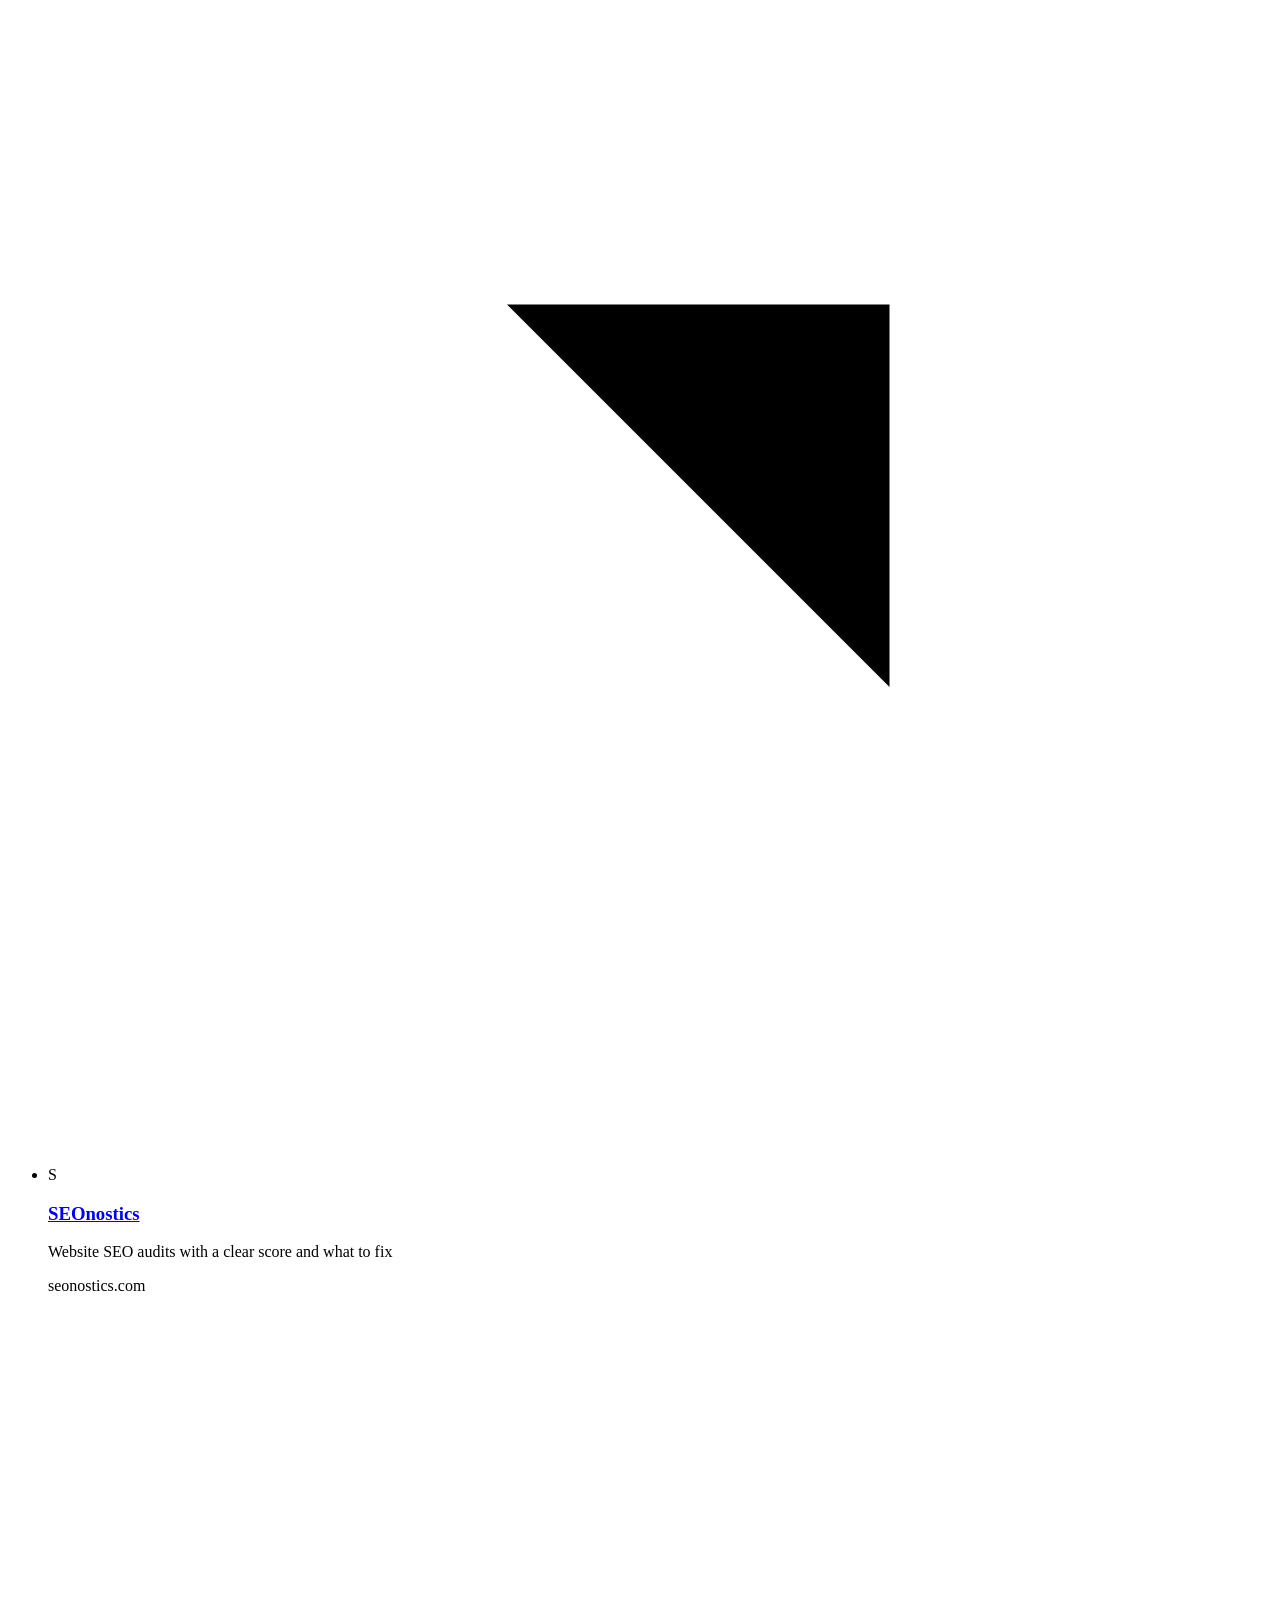
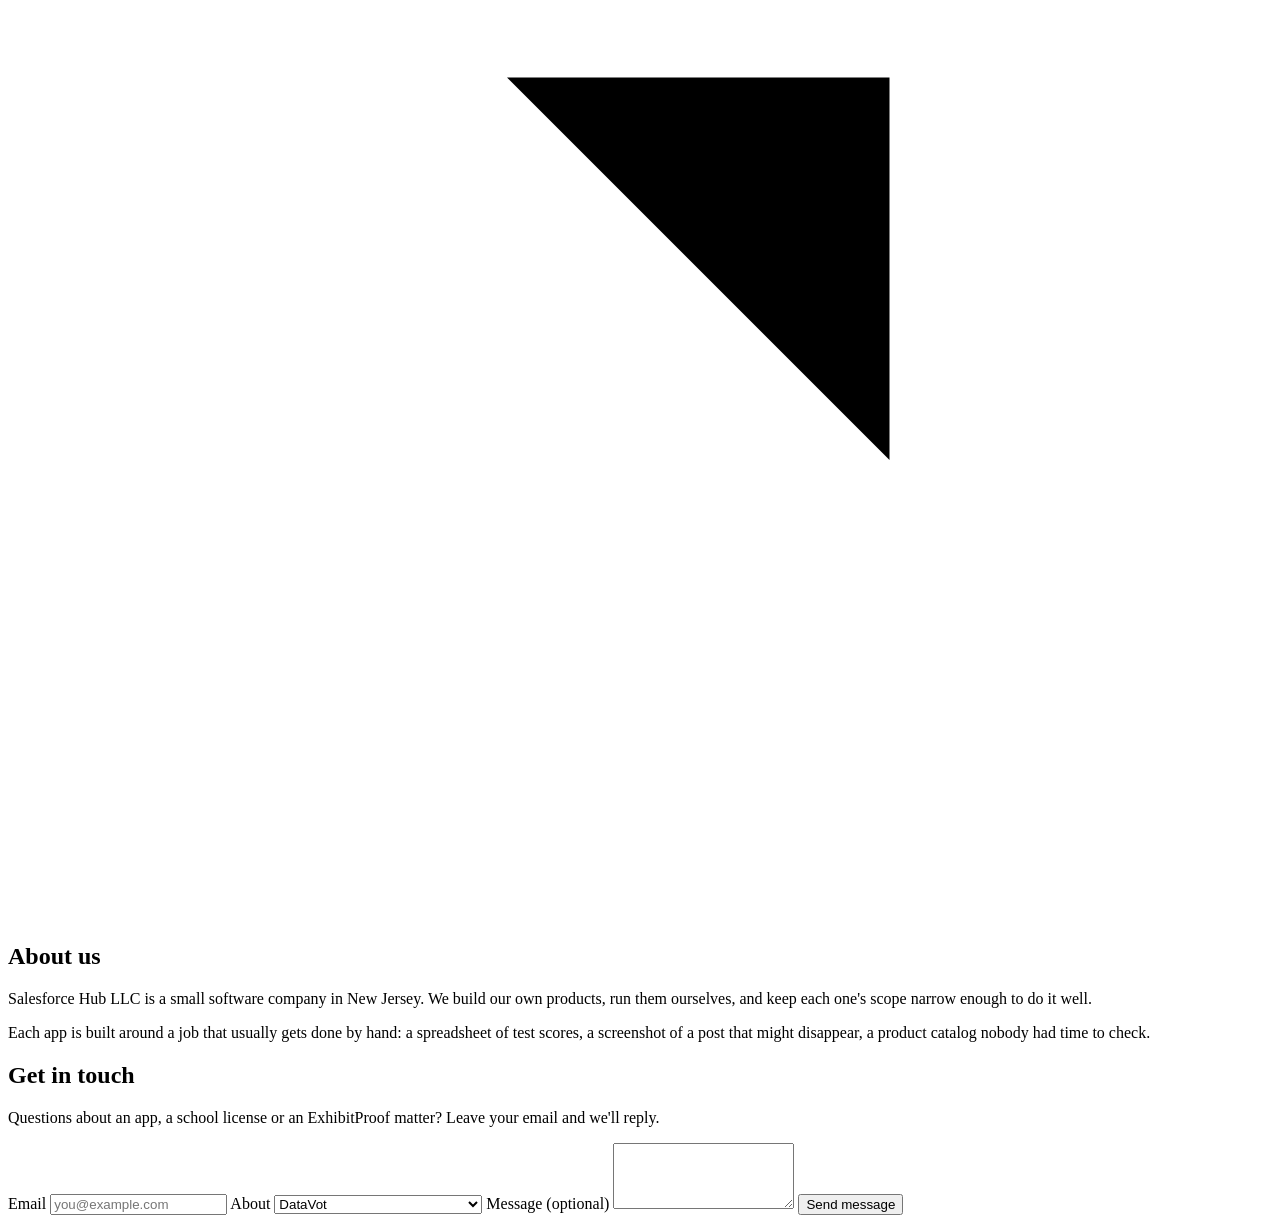
==== commit ff2cbe5d: "Redesign the home page: app grid echoing the logo, split sections Audit fixes: the hero was half emp" ====
--- a/public/index.html
+++ b/public/index.html
@@ -19,51 +19,52 @@
   <header class="site-header" data-site-header></header>
 
   <main id="main">
-    <section id="apps" class="hero wrap" aria-labelledby="hero-title">
-      <div class="hero-copy">
-        <h1 id="hero-title">Small software for specific jobs.</h1>
-        <p class="lede">We build and run focused apps. Each one does a single job properly: making sense of school test results, preserving social media evidence, auditing a store's product catalog.</p>
-      </div>
+    <section class="hero wrap" aria-labelledby="hero-title">
+      <h1 id="hero-title">Small software for specific jobs.</h1>
+      <p class="lede">We build and run focused apps. Each one does a single job properly, and each has its own site with the full details.</p>
+    </section>
 
-      <ul class="app-index" aria-label="Our apps">
-        <li class="app-row">
+    <section id="apps" class="apps wrap" aria-labelledby="apps-title">
+      <h2 id="apps-title" class="visually-hidden">Our apps</h2>
+      <ul class="app-grid">
+        <li class="app-tile">
           <img class="app-icon" src="/images/apps/datavot.svg" alt="" width="48" height="48">
-          <div class="app-name"><a href="https://datavot.com">DataVot</a></div>
+          <h3 class="app-name"><a href="https://datavot.com">DataVot</a></h3>
           <p class="app-job">NJSLA results as dashboards and reports, for New Jersey schools</p>
-          <span class="app-site" aria-hidden="true">datavot.com →</span>
+          <p class="app-site">datavot.com<svg class="app-go" viewBox="0 0 16 16" aria-hidden="true"><path d="M5 11 11 5M6 5h5v5"/></svg></p>
         </li>
-        <li class="app-row">
+        <li class="app-tile">
           <span class="app-icon app-icon--mono app-icon--xhibit" aria-hidden="true">X</span>
-          <div class="app-name"><a href="https://exhibitproof.com">ExhibitProof</a></div>
+          <h3 class="app-name"><a href="https://exhibitproof.com">ExhibitProof</a></h3>
           <p class="app-job">X posts preserved with proof anyone can check</p>
-          <span class="app-site" aria-hidden="true">exhibitproof.com →</span>
+          <p class="app-site">exhibitproof.com<svg class="app-go" viewBox="0 0 16 16" aria-hidden="true"><path d="M5 11 11 5M6 5h5v5"/></svg></p>
         </li>
-        <li class="app-row">
+        <li class="app-tile">
           <img class="app-icon" src="/images/apps/aistoreaudit.svg" alt="" width="48" height="48">
-          <div class="app-name"><a href="https://apps.shopify.com/ai-store-audit">AI Store Audit</a></div>
+          <h3 class="app-name"><a href="https://apps.shopify.com/ai-store-audit">AI Store Audit</a></h3>
           <p class="app-job">Checks a Shopify store's product data and shows how to fix each issue</p>
-          <span class="app-site" aria-hidden="true">Shopify App Store →</span>
+          <p class="app-site">Shopify App Store<svg class="app-go" viewBox="0 0 16 16" aria-hidden="true"><path d="M5 11 11 5M6 5h5v5"/></svg></p>
         </li>
-        <li class="app-row">
+        <li class="app-tile">
           <span class="app-icon app-icon--mono" aria-hidden="true">S</span>
-          <div class="app-name"><a href="https://seonostics.com">SEOnostics</a></div>
+          <h3 class="app-name"><a href="https://seonostics.com">SEOnostics</a></h3>
           <p class="app-job">Website SEO audits with a clear score and what to fix</p>
-          <span class="app-site" aria-hidden="true">seonostics.com →</span>
+          <p class="app-site">seonostics.com<svg class="app-go" viewBox="0 0 16 16" aria-hidden="true"><path d="M5 11 11 5M6 5h5v5"/></svg></p>
         </li>
       </ul>
       <p class="fine-print" data-xhibit-disclaimer></p>
     </section>
 
-    <section id="about" class="about wrap" aria-labelledby="about-title">
+    <section id="about" class="split wrap" aria-labelledby="about-title">
       <h2 id="about-title">About us</h2>
-      <div class="about-cols">
-        <p>Salesforce Hub LLC is a small software company in New Jersey. We build our own products, run them ourselves, and keep each one's scope narrow enough to do it well.</p>
+      <div class="split-body">
+        <p class="statement">Salesforce Hub LLC is a small software company in New Jersey. We build our own products, run them ourselves, and keep each one's scope narrow enough to do it well.</p>
         <p>Each app is built around a job that usually gets done by hand: a spreadsheet of test scores, a screenshot of a post that might disappear, a product catalog nobody had time to check.</p>
       </div>
     </section>
 
-    <section id="contact" class="signup wrap" aria-labelledby="contact-title">
-      <div class="signup-copy">
+    <section id="contact" class="split wrap" aria-labelledby="contact-title">
+      <div class="split-head">
         <h2 id="contact-title">Get in touch</h2>
         <p>Questions about an app, a school license or an ExhibitProof matter? Leave your email and we'll reply.</p>
       </div>
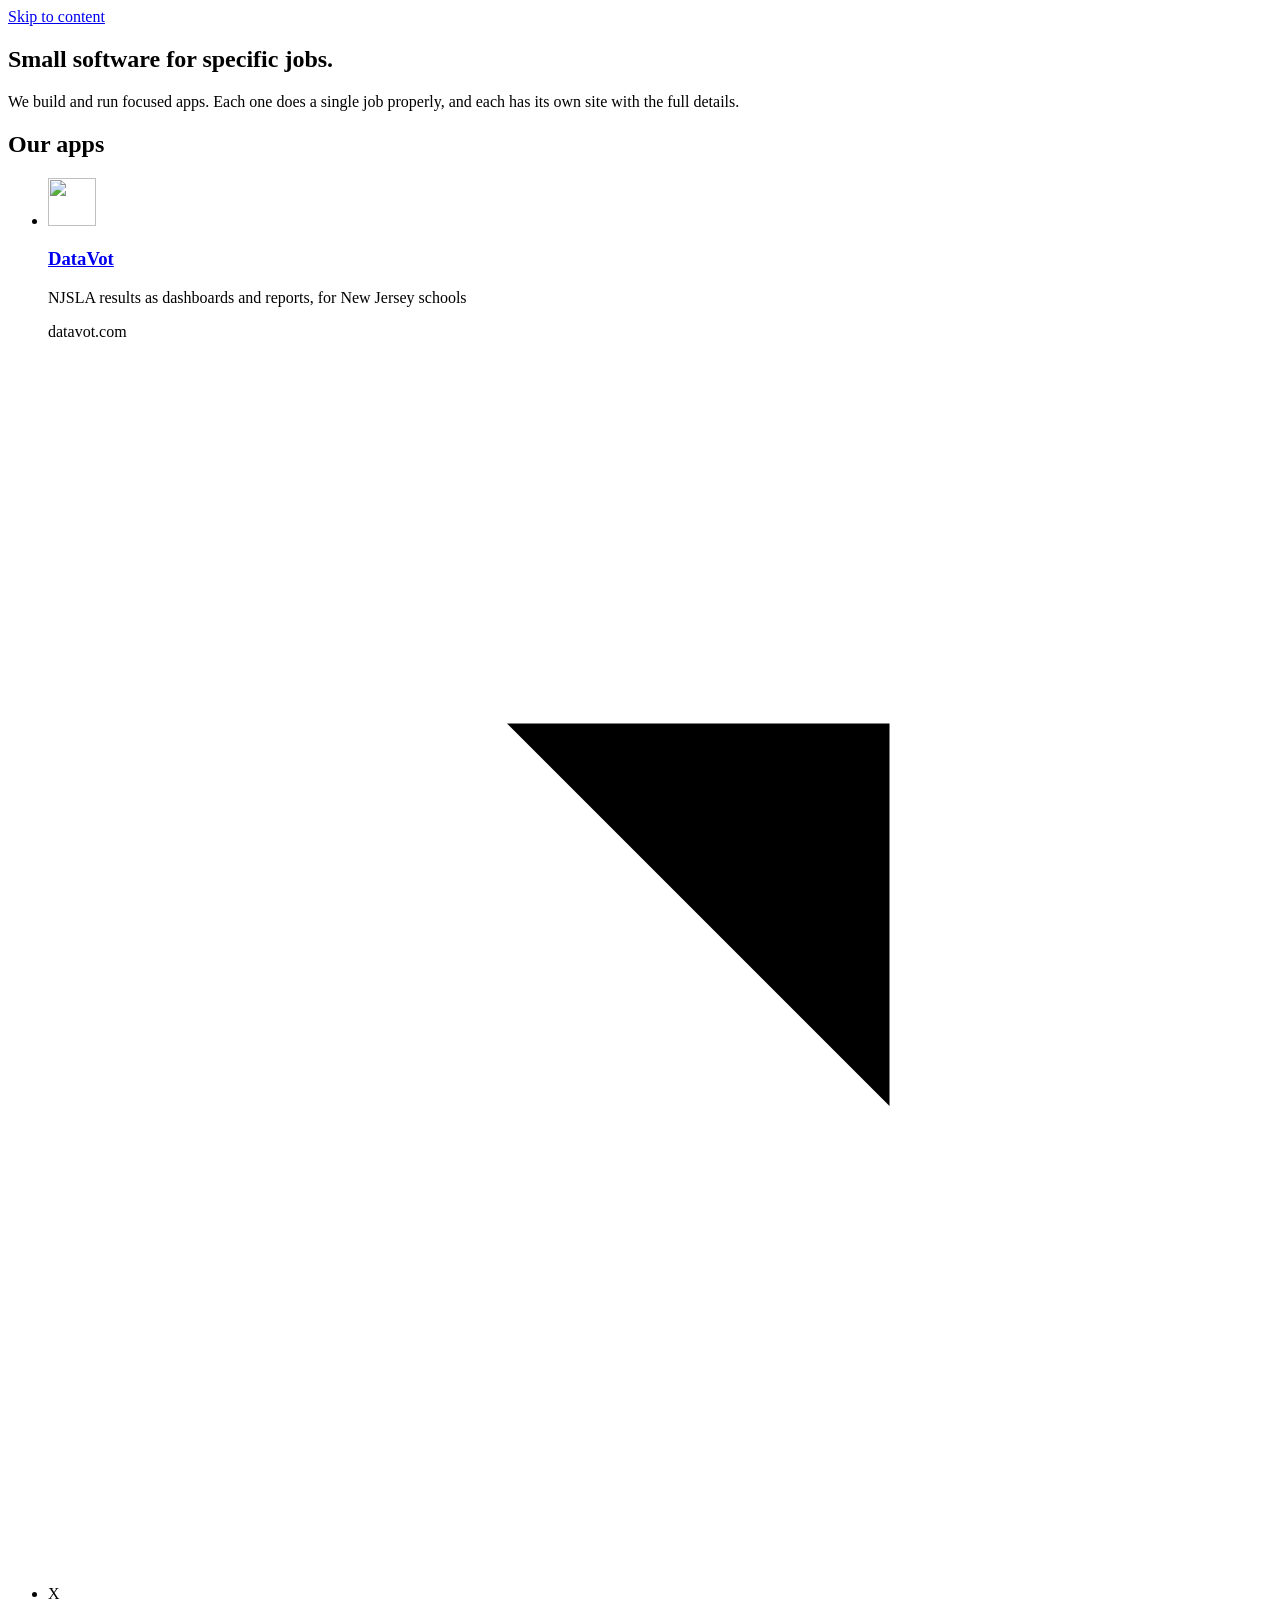
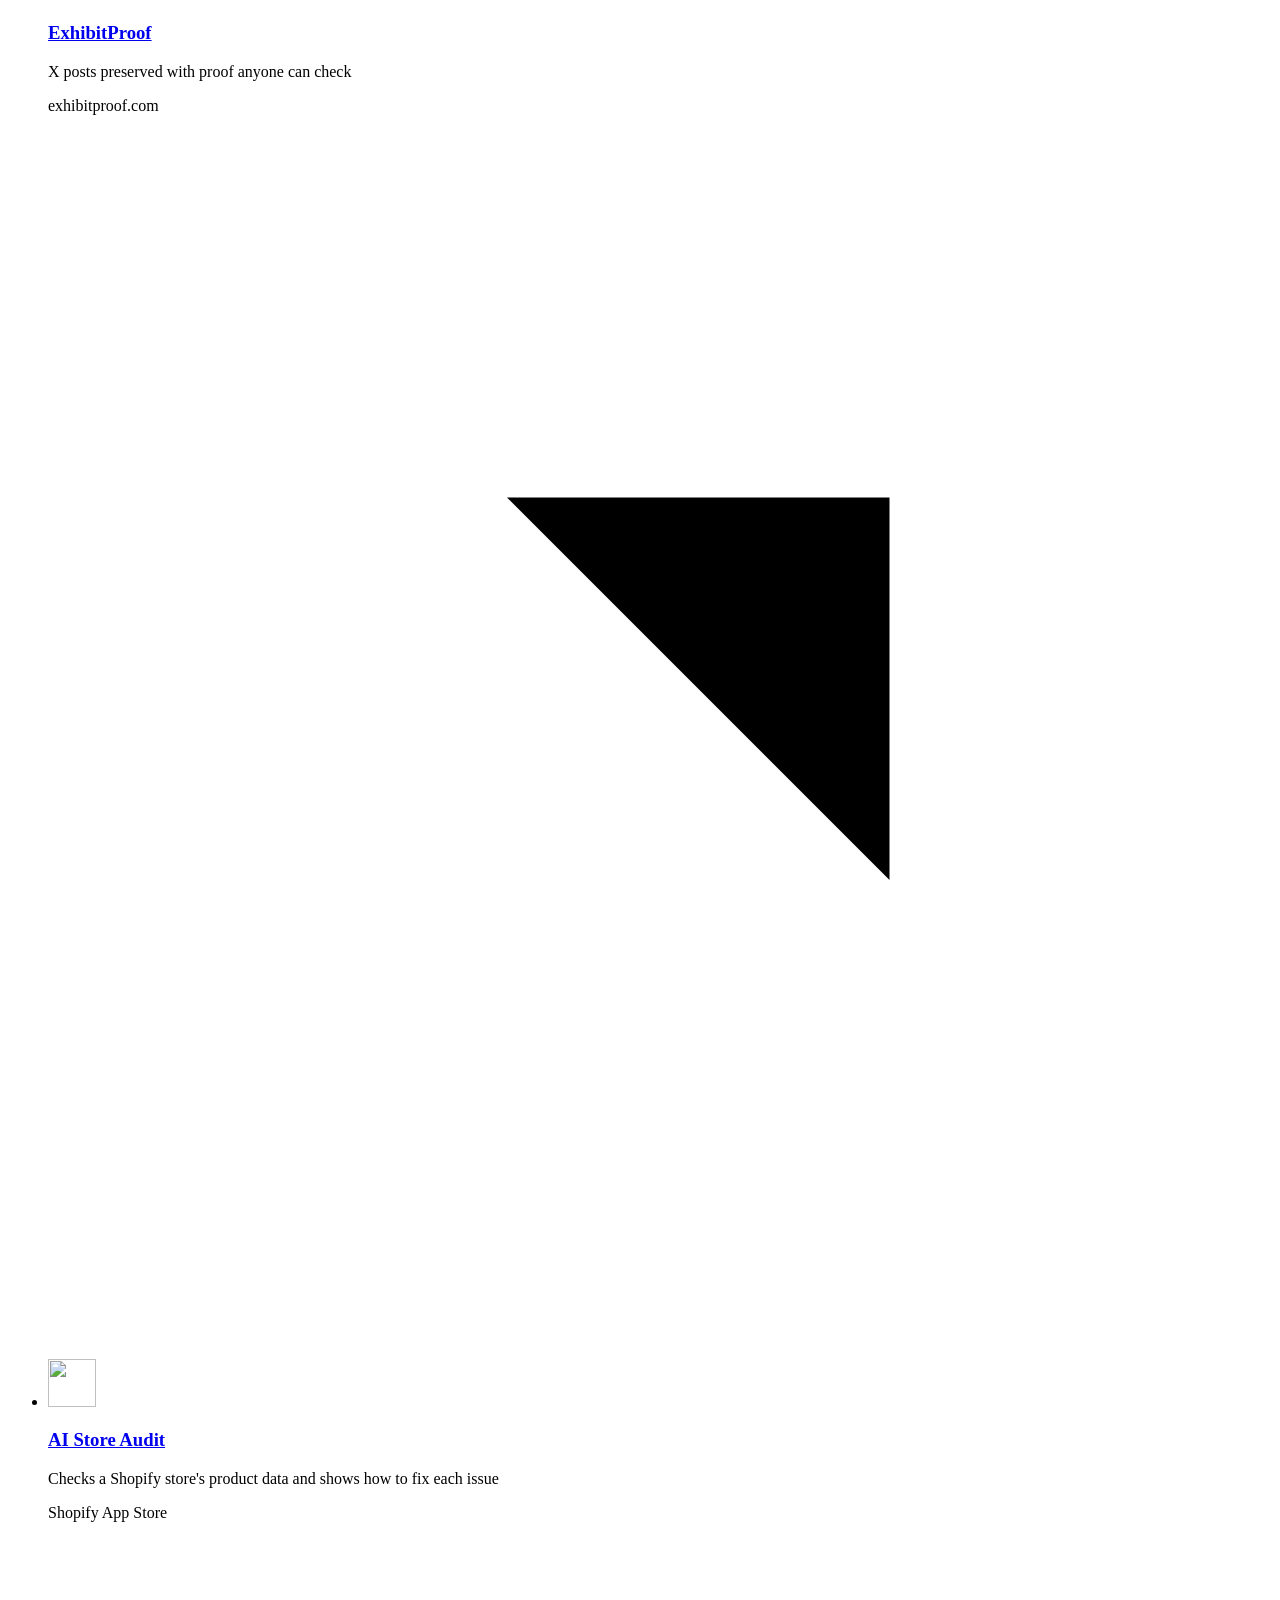
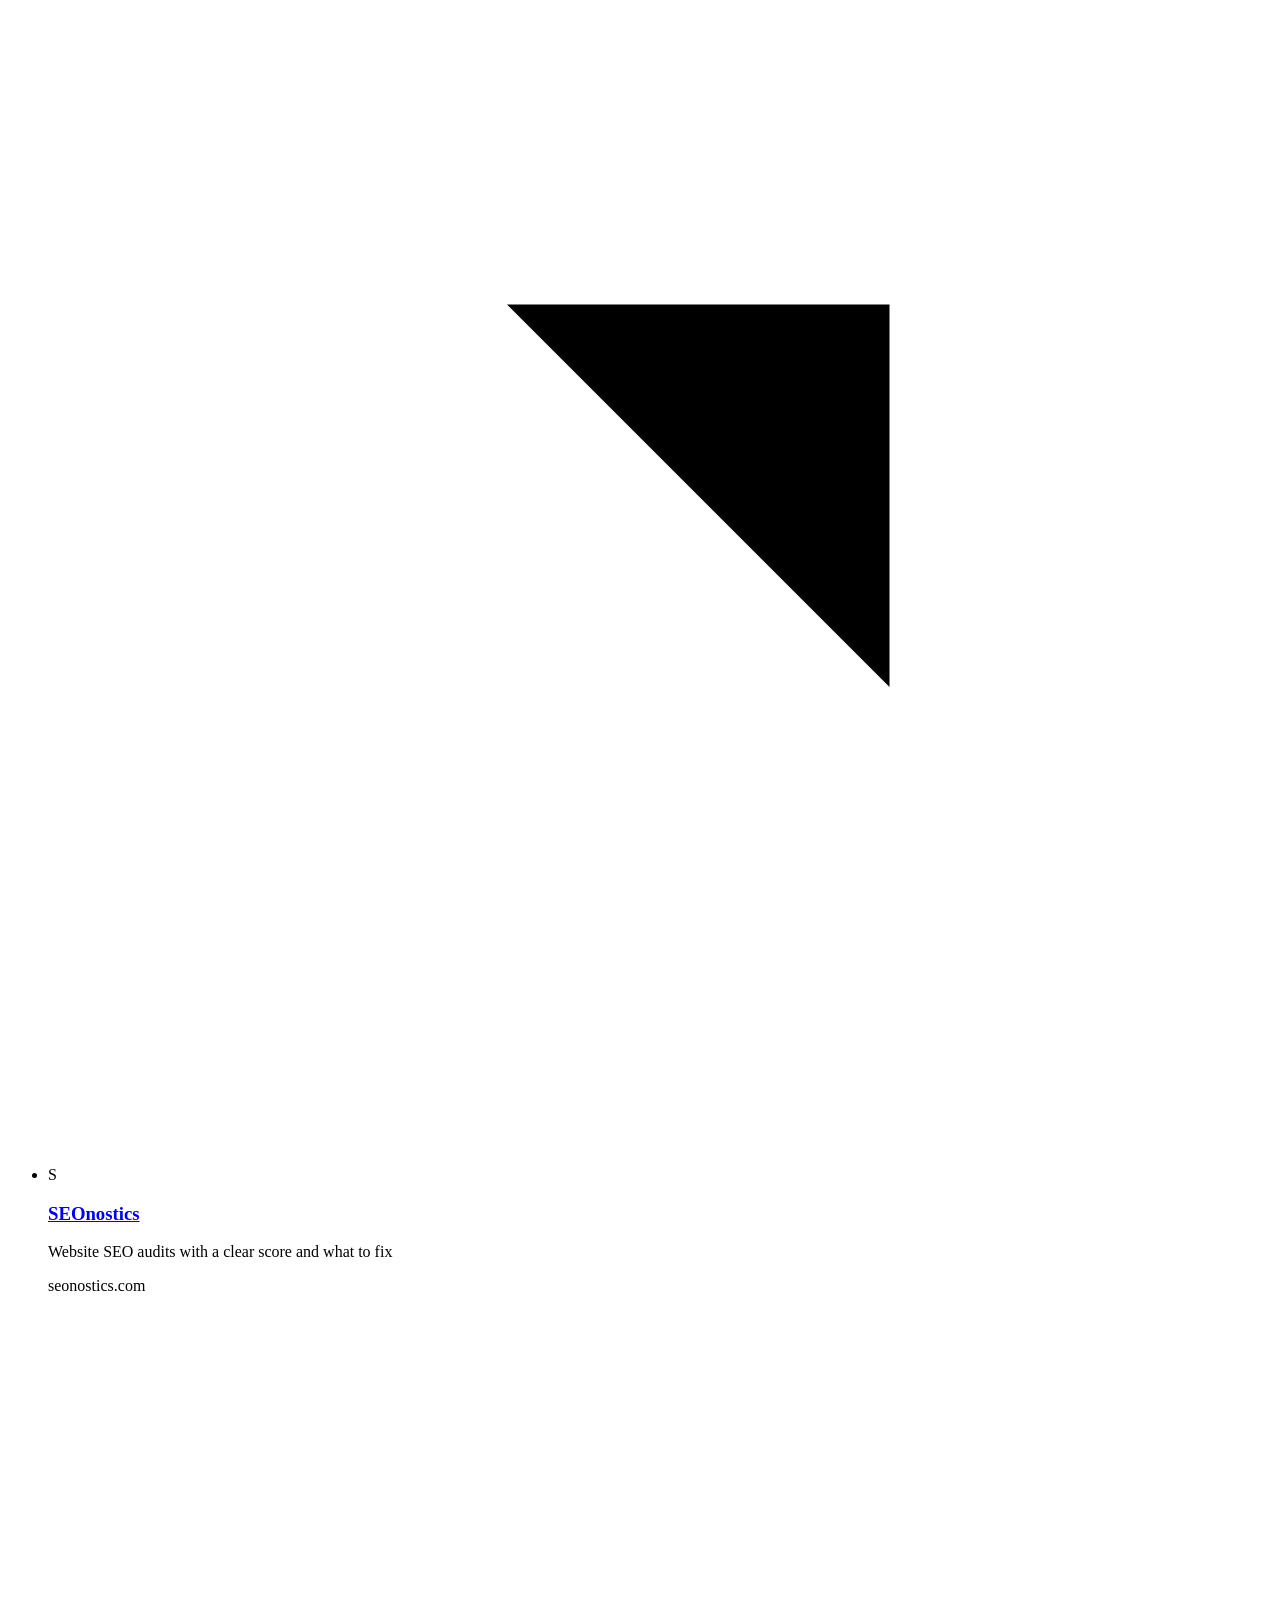
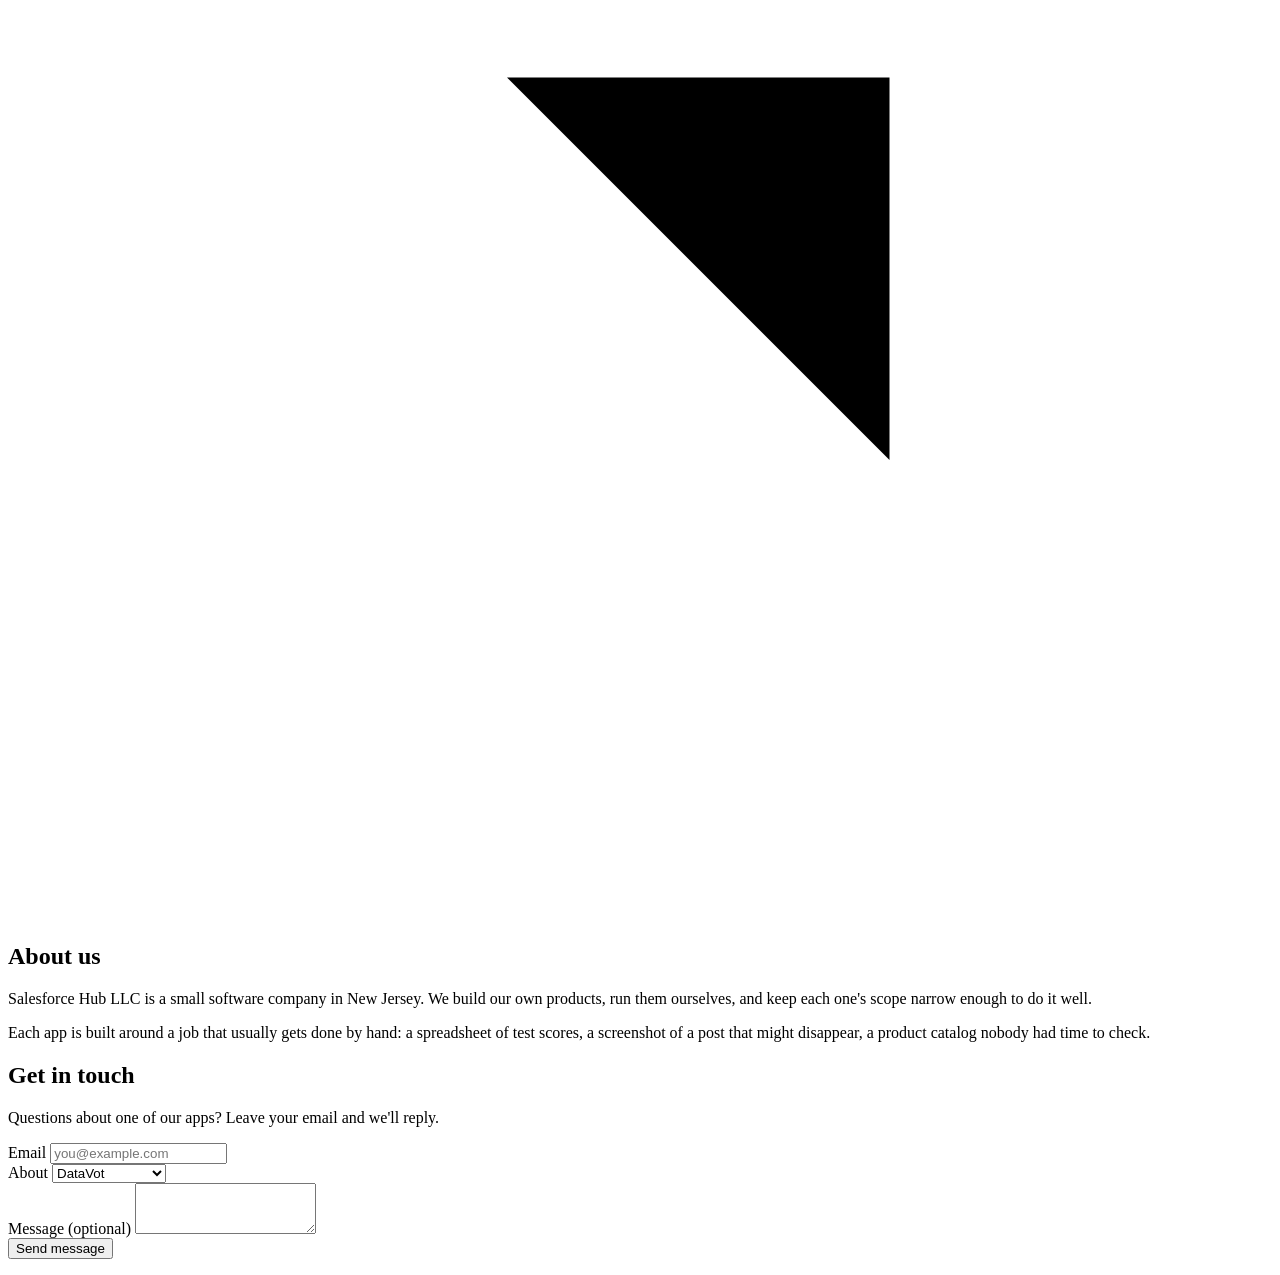
==== commit 0b175c25: "Contact form: compact two-column layout, all four apps in the About list AI Store Audit and SEOnosti" ====
--- a/public/index.html
+++ b/public/index.html
@@ -66,21 +66,31 @@
     <section id="contact" class="split wrap" aria-labelledby="contact-title">
       <div class="split-head">
         <h2 id="contact-title">Get in touch</h2>
-        <p>Questions about an app, a school license or an ExhibitProof matter? Leave your email and we'll reply.</p>
+        <p>Questions about one of our apps? Leave your email and we'll reply.</p>
       </div>
       <form class="signup-form" action="/api/contact" method="post" novalidate>
-        <label for="email">Email</label>
-        <input id="email" name="email" type="email" autocomplete="email" required placeholder="you@example.com">
-        <label for="app">About</label>
-        <select id="app" name="app">
-          <option value="datavot">DataVot</option>
-          <option value="xhibit">ExhibitProof</option>
-          <option value="other">Another app, or something else</option>
-        </select>
-        <label for="message">Message <span class="optional">(optional)</span></label>
-        <textarea id="message" name="message" rows="4" maxlength="2000"></textarea>
-        <button class="button" type="submit">Send message</button>
-        <p class="form-status" role="status" aria-live="polite"></p>
+        <div class="field">
+          <label for="email">Email</label>
+          <input id="email" name="email" type="email" autocomplete="email" required placeholder="you@example.com">
+        </div>
+        <div class="field">
+          <label for="app">About</label>
+          <select id="app" name="app">
+            <option value="datavot">DataVot</option>
+            <option value="xhibit">ExhibitProof</option>
+            <option value="aistoreaudit">AI Store Audit</option>
+            <option value="seonostics">SEOnostics</option>
+            <option value="other">Something else</option>
+          </select>
+        </div>
+        <div class="field field--wide">
+          <label for="message">Message <span class="optional">(optional)</span></label>
+          <textarea id="message" name="message" rows="3" maxlength="2000"></textarea>
+        </div>
+        <div class="field--wide form-actions">
+          <button class="button" type="submit">Send message</button>
+          <p class="form-status" role="status" aria-live="polite"></p>
+        </div>
       </form>
     </section>
   </main>
